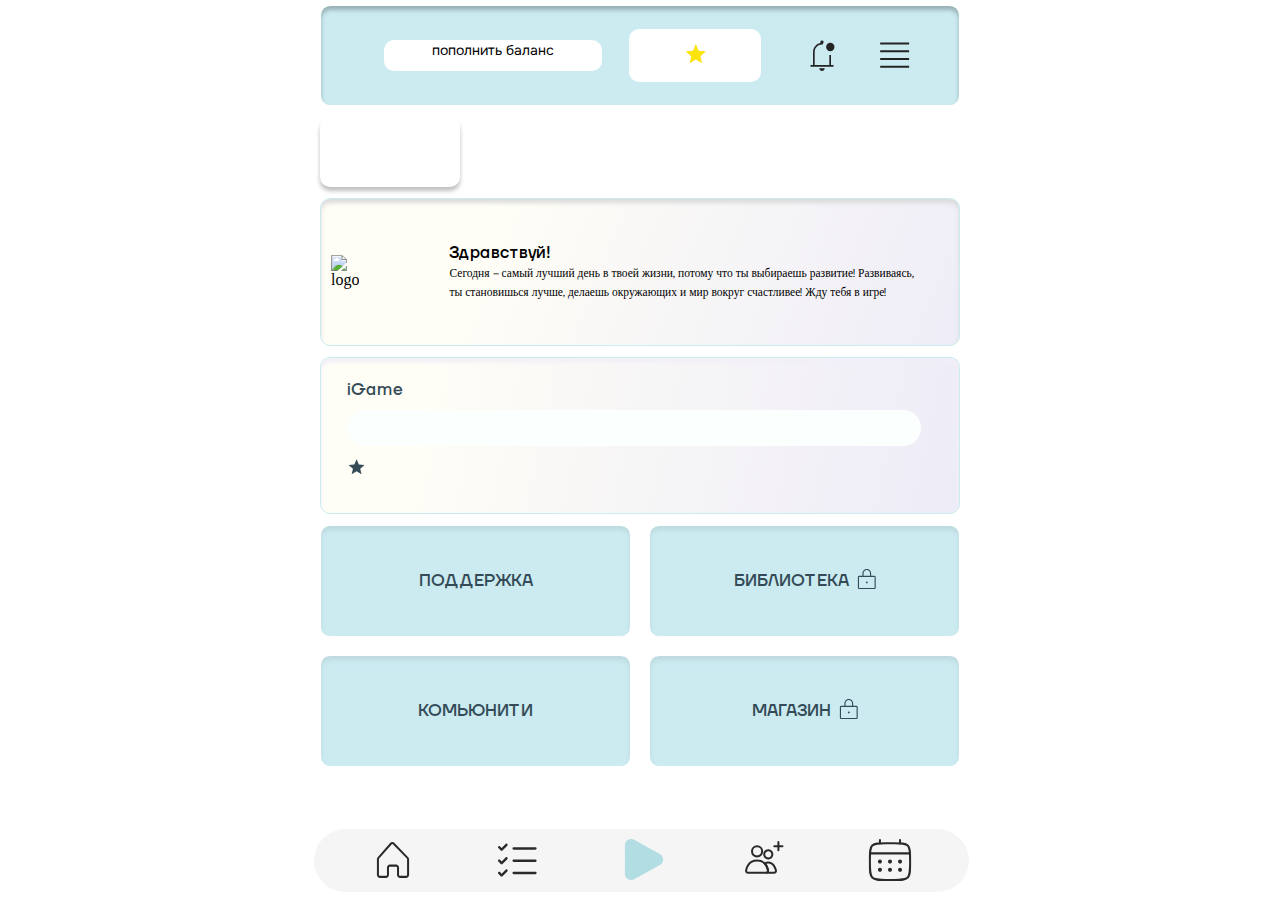
==== index.html @ 7972bc37 "first commit" ====
<!DOCTYPE html><html lang="ru" style="background-color: white;"><head><meta charset="UTF-8"><meta name="viewport" content="width=device-width,initial-scale=1"><meta http-equiv="X-UA-Compatible" content="ie=edge"><title>IGame</title><script src="https://telegram.org/js/telegram-web-app.js"></script><link rel="stylesheet" href="css/style.min.css"></head><body style="overflow: hidden;"><header class="header"><div class="header__container"><div class="header__inner"><div class="logo"><img src="" id="avatarLink" style="border-radius: 100%; height: 6.5vh;"></div><div class="about"><div class="about__name"><span id="userName"></span></div><div class="about__balancegive"><a href="#">пополнить баланс</a></div></div><div class="balance"><span id="balance"></span><a href="#"><svg xmlns="http://www.w3.org/2000/svg" width="4vw" height="2.7vh" viewBox="0 0 15 15" fill="none"><path d="M3.64062 13.125L4.65625 8.73438L1.25 5.78125L5.75 5.39062L7.5 1.25L9.25 5.39062L13.75 5.78125L10.3437 8.73438L11.3594 13.125L7.5 10.7969L3.64062 13.125Z" fill="#FBE30E"/></svg></a></div><nav class="options"><a href="#" class="notification"><svg xmlns="http://www.w3.org/2000/svg" width="5.3vw" height="3.5vh" viewBox="0 0 25 25" fill="none"><path d="M11.7732 24.5833C11.183 24.5833 10.6794 24.3752 10.2623 23.9589C9.84531 23.5436 9.6368 23.0441 9.6368 22.4604H13.9175C13.9175 23.0476 13.7077 23.5484 13.288 23.9629C12.8675 24.3765 12.3625 24.5833 11.7732 24.5833ZM3.16266 21.1446C2.97447 21.1446 2.8172 21.0816 2.69085 20.9554C2.56451 20.8292 2.50089 20.6728 2.50001 20.4861C2.49913 20.2994 2.56274 20.1435 2.69085 20.0181C2.81897 19.8928 2.97624 19.8302 3.16266 19.8302H4.64171V9.41557C4.64171 7.69798 5.1895 6.18765 6.28509 4.88457C7.38068 3.58148 8.7696 2.76957 10.4519 2.44884V1.73113C10.4519 1.36571 10.5804 1.05549 10.8375 0.800484C11.0946 0.544599 11.407 0.416656 11.7745 0.416656C12.1421 0.416656 12.4553 0.544599 12.7142 0.800484C12.973 1.05637 13.1025 1.36659 13.1025 1.73113V1.82972C12.9107 2.12679 12.7429 2.42605 12.5989 2.72751C12.4548 3.02896 12.3422 3.34969 12.2609 3.6897L12.025 3.66342C11.9481 3.6564 11.8655 3.6529 11.7772 3.6529C10.1665 3.6529 8.79522 4.21374 7.66341 5.33543C6.5316 6.45712 5.96613 7.81716 5.96702 9.41557V19.8302H17.5886V11.8408C17.7989 11.8802 18.0158 11.9113 18.2394 11.9341C18.4629 11.9569 18.6873 11.96 18.9126 11.9433V19.8302H20.3917C20.5799 19.8302 20.7371 19.8933 20.8635 20.0195C20.9907 20.1456 21.0543 20.3021 21.0543 20.4887C21.0543 20.6754 20.9907 20.8314 20.8635 20.9567C20.7363 21.082 20.579 21.1446 20.3917 21.1446H3.16266ZM18.356 8.83457C17.4362 8.83457 16.6534 8.51515 16.0076 7.87632C15.3617 7.23748 15.0392 6.46238 15.0401 5.551C15.041 4.63963 15.3626 3.86322 16.0049 3.22175C16.6472 2.58029 17.4292 2.26043 18.3507 2.26218C19.2722 2.26394 20.0542 2.58292 20.6965 3.21912C21.3388 3.85533 21.6622 4.63087 21.6666 5.54575C21.671 6.46062 21.349 7.2366 20.7005 7.87369C20.052 8.51077 19.27 8.83063 18.3547 8.83325" fill="#242424"/></svg> </a><a href="#" class="settings"><svg xmlns="http://www.w3.org/2000/svg" width="5.3vw" height="3.5vh" viewBox="0 0 25 25" fill="none"><path fill-rule="evenodd" clip-rule="evenodd" d="M23 3.53846H0V2H23V3.53846ZM23 9.69231H0V8.15385H23V9.69231ZM23 15.8462H0V14.3077H23V15.8462ZM23 22H0V20.4615H23V22Z" fill="#242424"/></svg></a></nav></div></div></header><section><div class="advertising"><div class="container"><div class="advertising__blocks" id="newsContainer" style="border-radius: 10px;"></div></div></div></section><section><div class="motivation"><div class="motivation__logo"><img class="motivation__logo-icon" src="icons/Снимок экрана 2024-09-18 в 17.11.08.svg" alt="logo"></div><div class="motivation__text"><div class="motivation__text_title">Здравствуй!</div><div class="motivation__text_subtitle">Сегодня — самый лучший день в твоей жизни, потому что ты выбираешь развитие! Развиваясь, ты становишься лучше, делаешь окружающих и мир вокруг счастливее! Жду тебя в игре!</div></div></div></section><section><a href="page2.html" class="progress"><div class="progress__title">iGame</div><div class="progress__bar"><div class="progress__bar-fill" id="progress"></div></div><div class="progress__subtitle" id="iconLink"><svg xmlns="http://www.w3.org/2000/svg" width="4vw" height="2.7vh" viewBox="0 0 15 15" fill="none"><path d="M3.64062 13.125L4.65625 8.73438L1.25 5.78125L5.75 5.39062L7.5 1.25L9.25 5.39062L13.75 5.78125L10.3437 8.73438L11.3594 13.125L7.5 10.7969L3.64062 13.125Z" fill="#344B57"/></svg> <span id="name"></span> <span id="number"></span></div></a></section><section><div class="menu"><a href="#" class="menu__blocks" id="supportLink">ПОДДЕРЖКА</a> <a href="#" class="menu__blocks">БИБЛИОТЕКА <span class="icon"><svg xmlns="http://www.w3.org/2000/svg" width="4vw" height="2.7vh" viewBox="0 0 15 15" fill="none"><path d="M12.1875 4.80469H10.1953V3.28125C10.1953 2.56641 9.91134 1.88085 9.40587 1.37538C8.9004 0.869907 8.21484 0.585938 7.5 0.585938C6.78516 0.585938 6.0996 0.869907 5.59413 1.37538C5.08866 1.88085 4.80469 2.56641 4.80469 3.28125V4.80469H2.8125C2.59494 4.80469 2.38629 4.89111 2.23245 5.04495C2.07861 5.19879 1.99219 5.40744 1.99219 5.625V12.1875C1.99219 12.4051 2.07861 12.6137 2.23245 12.7675C2.38629 12.9214 2.59494 13.0078 2.8125 13.0078H12.1875C12.4051 13.0078 12.6137 12.9214 12.7675 12.7675C12.9214 12.6137 13.0078 12.4051 13.0078 12.1875V5.625C13.0078 5.40744 12.9214 5.19879 12.7675 5.04495C12.6137 4.89111 12.4051 4.80469 12.1875 4.80469ZM5.50781 3.28125C5.50781 2.75289 5.7177 2.24617 6.09131 1.87256C6.46492 1.49895 6.97164 1.28906 7.5 1.28906C8.02836 1.28906 8.53508 1.49895 8.90869 1.87256C9.2823 2.24617 9.49219 2.75289 9.49219 3.28125V4.80469H5.50781V3.28125ZM12.3047 12.1875C12.3047 12.2186 12.2923 12.2484 12.2704 12.2704C12.2484 12.2923 12.2186 12.3047 12.1875 12.3047H2.8125C2.78142 12.3047 2.75161 12.2923 2.72964 12.2704C2.70766 12.2484 2.69531 12.2186 2.69531 12.1875V5.625C2.69531 5.59392 2.70766 5.56411 2.72964 5.54214C2.75161 5.52016 2.78142 5.50781 2.8125 5.50781H12.1875C12.2186 5.50781 12.2484 5.52016 12.2704 5.54214C12.2923 5.56411 12.3047 5.59392 12.3047 5.625V12.1875ZM8.08594 8.90625C8.08594 9.02214 8.05157 9.13542 7.98719 9.23178C7.92281 9.32814 7.83129 9.40324 7.72423 9.44759C7.61716 9.49193 7.49935 9.50354 7.38569 9.48093C7.27203 9.45832 7.16762 9.40252 7.08568 9.32057C7.00373 9.23863 6.94793 9.13422 6.92532 9.02056C6.90271 8.9069 6.91432 8.78909 6.95866 8.68202C7.00301 8.57496 7.07811 8.48344 7.17447 8.41906C7.27083 8.35468 7.38411 8.32031 7.5 8.32031C7.6554 8.32031 7.80444 8.38204 7.91432 8.49193C8.02421 8.60181 8.08594 8.75085 8.08594 8.90625Z" fill="#344B57"/></svg> </span></a><a href="#" class="menu__blocks" id="communityLink">КОМЬЮНИТИ</a> <a href="#" class="menu__blocks">МАГАЗИН <span class="menu__icon"><svg xmlns="http://www.w3.org/2000/svg" width="4vw" height="2.7vh" viewBox="0 0 15 15" fill="none"><path d="M12.1875 4.80469H10.1953V3.28125C10.1953 2.56641 9.91134 1.88085 9.40587 1.37538C8.9004 0.869907 8.21484 0.585938 7.5 0.585938C6.78516 0.585938 6.0996 0.869907 5.59413 1.37538C5.08866 1.88085 4.80469 2.56641 4.80469 3.28125V4.80469H2.8125C2.59494 4.80469 2.38629 4.89111 2.23245 5.04495C2.07861 5.19879 1.99219 5.40744 1.99219 5.625V12.1875C1.99219 12.4051 2.07861 12.6137 2.23245 12.7675C2.38629 12.9214 2.59494 13.0078 2.8125 13.0078H12.1875C12.4051 13.0078 12.6137 12.9214 12.7675 12.7675C12.9214 12.6137 13.0078 12.4051 13.0078 12.1875V5.625C13.0078 5.40744 12.9214 5.19879 12.7675 5.04495C12.6137 4.89111 12.4051 4.80469 12.1875 4.80469ZM5.50781 3.28125C5.50781 2.75289 5.7177 2.24617 6.09131 1.87256C6.46492 1.49895 6.97164 1.28906 7.5 1.28906C8.02836 1.28906 8.53508 1.49895 8.90869 1.87256C9.2823 2.24617 9.49219 2.75289 9.49219 3.28125V4.80469H5.50781V3.28125ZM12.3047 12.1875C12.3047 12.2186 12.2923 12.2484 12.2704 12.2704C12.2484 12.2923 12.2186 12.3047 12.1875 12.3047H2.8125C2.78142 12.3047 2.75161 12.2923 2.72964 12.2704C2.70766 12.2484 2.69531 12.2186 2.69531 12.1875V5.625C2.69531 5.59392 2.70766 5.56411 2.72964 5.54214C2.75161 5.52016 2.78142 5.50781 2.8125 5.50781H12.1875C12.2186 5.50781 12.2484 5.52016 12.2704 5.54214C12.2923 5.56411 12.3047 5.59392 12.3047 5.625V12.1875ZM8.08594 8.90625C8.08594 9.02214 8.05157 9.13542 7.98719 9.23178C7.92281 9.32814 7.83129 9.40324 7.72423 9.44759C7.61716 9.49193 7.49935 9.50354 7.38569 9.48093C7.27203 9.45832 7.16762 9.40252 7.08568 9.32057C7.00373 9.23863 6.94793 9.13422 6.92532 9.02056C6.90271 8.9069 6.91432 8.78909 6.95866 8.68202C7.00301 8.57496 7.07811 8.48344 7.17447 8.41906C7.27083 8.35468 7.38411 8.32031 7.5 8.32031C7.6554 8.32031 7.80444 8.38204 7.91432 8.49193C8.02421 8.60181 8.08594 8.75085 8.08594 8.90625Z" fill="#344B57"/></svg></span></a></div></section><footer><div class="footer"><ul class="footer__list"><li class="footer__list_1"><a href="/"><img src="icons/footer/home.svg" alt="home"></a></li><li class="footer__list_2"><a href="#"><img src="icons/footer/task.svg" alt="task"></a></li><li class="footer__list_3"><a href="page2.html"><img src="icons/footer/play.svg" alt="play"></a></li><li class="footer__list_4"><a href="page3.html"><img src="icons/footer/add.svg" alt="add"></a></li><li class="footer__list_5"><a href="#"><img src="icons/footer/calendar.svg" alt="calendar"></a></li></ul></div></footer><script src="js/script.js"></script></body></html>
---- css/style.min.css ----
@import url(https://fonts.googleapis.com/css2?family=Onest:wght@100..900&display=swap);@import url(https://fonts.googleapis.com/css2?family=Catamaran:wght@100..900&display=swap);@font-face{font-family:Firs;src:url(../fonts/TTFirsNeue-Medium.ttf) format("ttf"),url(../fonts/TTFirsNeue-Medium.woff) format("woff");font-style:normal;font-weight:500}*,::after,::before{box-sizing:border-box}ol[class],ul[class]{padding:0}blockquote,body,dd,dl,figcaption,figure,h1,h2,h3,h4,li,ol,p,ul[class]{margin:0}article>*+*{margin-top:1em}button,input,select,textarea{font:inherit}input[type=number]::-webkit-inner-spin-button,input[type=number]::-webkit-outer-spin-button{-webkit-appearance:none;margin:0}input[type=number]{-moz-appearance:textfield}@media(prefers-reduced-motion:reduce){*{animation-duration:NaNs!important;animation-iteration-count:1!important;transition-duration:NaNs!important;scroll-behavior:auto!important}}.header__container{width:100%;margin:0;border:1px solid var(--Miscellaneous-Sidebar-Fill---Selected,#fff);box-shadow:0 4px 4px 0 rgba(0,0,0,.25) inset;background:#cbebf1;border-radius:10px;padding:0 10px 0 10px}.header{margin-top:2vh}.header__inner{height:11vh;width:100%;display:flex;justify-content:space-between;align-items:center}.about{font-size:2.7vw;width:34.4vw}.about__name{text-transform:uppercase;font-family:Catamaran;font-weight:400;margin-left:2px}.about__balancegive{padding:.5vh 9px;font-family:Onest;height:3.22vh;background:var(--Miscellaneous-Sidebar-Fill---Selected,#fff);border-radius:10px;text-align:center;font-weight:400}.about__balancegive a{display:inline-block;position:relative;z-index:1;padding:5px;margin:-5px;text-decoration:none;color:#000;text-transform:lowercase}.balance{font-family:Onest;display:flex;background:var(--Miscellaneous-Sidebar-Fill---Selected,#fff);width:17.33vw;font-weight:400;font-size:2.7vw;height:5.85vh;padding:7px 14px;justify-content:center;align-items:center;border-radius:10px;pointer-events:none;cursor:default}.balance a{margin-top:2px}.options{display:flex;justify-content:space-between}.notification{height:3.36vh;width:6.67vw}.settings{margin-left:5px;height:3.36vh;width:6.67vw}.advertising{margin-top:1.23vh;width:100%}.advertising__blocks{display:flex;justify-content:space-between;align-items:center;flex-wrap:wrap;width:20.27vw;height:9.36vh;border-radius:10px;box-shadow:0 4px 4px 0 rgba(0,0,0,.25);background:var(--Miscellaneous-Sidebar-Fill---Selected,#fff)}.motivation{margin-top:1.23vh;height:16.43vh;width:100%;padding:15px 10px;display:flex;justify-content:space-around;align-items:center;border-radius:10px;border:1px solid #cbebf1;background:linear-gradient(112deg,#fffef6 21.46%,#edebf7 107.28%);box-shadow:0 4px 4px 0 #dbdbdb inset;gap:10px}.motivation__text{display:flex;flex-direction:column;align-items:flex-start;gap:10px}.motivation__text_title{color:var(--Miscellaneous-Floating-Tab---Text-Unselected,#000);font-family:Firs;font-size:3.5vw;font-weight:500}.motivation__text_subtitle{color:var(--Miscellaneous-Floating-Tab---Text-Unselected,#000);font-family:Catamaran;font-size:2.26vw;font-weight:400}.motivation__logo-icon{height:13vh;width:20vw}.progress{display:block;width:100%;height:17.4vh;margin-top:1.23vh;padding:2.31vh 10px 20px 10px;border-radius:10px;border:1px solid #cbebf1;background:linear-gradient(102deg,#fffef6 11.35%,#edebf7 102.05%);box-shadow:0 4px 4px 0 #f1eff7 inset;text-align:left;text-decoration:none;color:#000}.progress__title{color:#344b57;font-family:Firs;font-size:4vw;font-style:normal;font-weight:500}.progress__bar{width:100%;border-radius:50px;background:#fbfffe;height:3.3vh;margin:2vh 0}.progress__bar-fill{height:100%;border-radius:50px;background:#cbebf1;width:0%}.progress__subtitle{color:#344b57;font-family:Firs;font-size:4vw;font-weight:500}.progress__subtitle svg{position:relative;top:.46vh;margin-right:5px}.menu{font-family:Firs;margin-top:1.3vh;display:grid;grid-template-columns:repeat(2,1fr);grid-template-rows:12.4vh 12.4vh;gap:1vh}.menu__blocks{width:164px;padding:40px 28px;border-radius:10px;text-align:center;border:1px solid var(--Miscellaneous-Sidebar-Fill---Selected,#fff);background:#cbebf1;box-shadow:0 4px 4px 0 #bedadf inset;text-decoration:none;color:#000;display:flex;justify-content:center;color:#344b57;font-size:4vw;font-style:normal;font-weight:500;align-items:center}.menu__blocks svg{position:relative;top:2px;left:5px}.footer{margin-bottom:22px;position:absolute;bottom:0;left:5vw;height:6.98vh;width:90vw;z-index:3;padding:6px 30px;border-radius:50px;background:#f5f5f5}.footer__list{display:flex;justify-content:space-between;align-items:center;list-style-type:none}.footer__list_1 img,.footer__list_2 img,.footer__list_3 img,.footer__list_4 img,.footer__list_5 img{width:10.67vw;height:5.37vh}.about__game{width:100%;padding:1.85vh 10px;margin-top:1.29vh;border-radius:10px;border:1px solid #cbebf1;background:linear-gradient(112deg,#fffef6 21.46%,#edebf7 107.28%);box-shadow:0 4px 4px 0 #dbdbdb inset}.about__game-title{color:var(--Miscellaneous-Floating-Tab---Text-Unselected,#000);font-family:Firs;font-size:4vw;font-weight:500;height:15px}.about__game-subtitle{margin-top:10px;color:var(--Miscellaneous-Floating-Tab---Text-Unselected,#000);font-family:Catamaran;font-size:2.7vw;font-weight:400;text-align:start}.block{width:100%;display:flex;align-items:center;text-decoration:none;height:8vh;padding:1.85vh 10px;margin-top:1.3vh;border-radius:10px;border:1px solid #cbebf1;background:linear-gradient(102deg,#fffef6 11.35%,#cbebf1 102.05%);box-shadow:0 4px 4px 0 #dbdbdb inset}.series__block-logo img{margin-right:10px;margin-top:5px}.main-text{flex-grow:1}.main-text__title{font-family:Firs;font-size:3.6vw;font-weight:500}.main-text__subtitle{color:var(--Miscellaneous-Floating-Tab---Text-Unselected,#000);font-family:Firs;font-size:2.4vw;font-weight:400}.modal{display:none;position:fixed;top:0;left:0;width:100vw;height:100vh;background-color:rgba(0,0,0,.6);justify-content:center;align-items:center;z-index:1000}.modal-content{width:292px;height:586px;border-radius:10px;border:1px solid #1e96b1;background:linear-gradient(102deg,#fffef6 11.35%,#cbebf1 102.05%);padding:30px;border-radius:10px;display:flex;flex-direction:column;align-items:center}.modal-header{display:flex;justify-content:center;align-items:center;width:100%;margin-bottom:15px}.image__logo{width:38px;height:auto;margin-right:5px}.title{font-size:3.6vw;margin:0;color:var(--Miscellaneous-Floating-Tab---Text-Unselected,#000);text-align:center;font-family:Firs;font-style:normal;font-weight:500}.subtitle{font-size:2.2vw;margin:0;color:var(--Miscellaneous-Floating-Tab---Text-Unselected,#000);text-align:center;font-family:Firs;font-size:10px;font-style:normal;font-weight:400}.modal-image{width:229px;height:145px;margin-bottom:2.31vh}.modal-text{width:100%;font-size:2.5vw;color:#000;line-height:1.3}.text{margin-bottom:8px;color:var(--Miscellaneous-Floating-Tab---Text-Unselected,#000);font-family:Catamaran;font-size:2.5vw;font-weight:400}.list{margin-left:10px;margin-bottom:8px}.list ol{list-style:decimal}.buy-btn{width:40vw;padding:10px 19px;background-color:#1e96b1;color:#fff;font-size:2.5vw;border:1px solid #1e96b1;border-radius:10px;cursor:pointer;margin-top:7px;color:var(--Miscellaneous-Sidebar-Fill---Selected,#fff);text-align:center;font-family:Onest;font-size:2.5vw;font-weight:400}.modal:active{display:none}.referal-programm{margin-top:1.23vh;width:100%;height:22.11vh;padding:1.3vh 2.67vw 1.85vh 4vw;border-radius:10px;border:1px solid #ddc5e9;background:linear-gradient(102deg,#fffef6 11.35%,#edebf7 102.05%);box-shadow:0 4px 4px 0 #dbdbdb inset}.referal-programm__maintext{display:flex;align-items:center;margin-bottom:-10px}.referal-programm__maintext img{margin-right:10px}.h2-referal{color:var(--Miscellaneous-Floating-Tab---Text-Unselected,#000);font-family:Firs;font-size:3.5vw;font-weight:500;text-decoration:none}.referal-programm__p{color:var(--Miscellaneous-Floating-Tab---Text-Unselected,#000);font-family:Catamaran;font-size:2.7vw;font-weight:400;margin-top:1.54vh;font-weight:400}.referal-programm__p p{margin-bottom:1.23vh}.referal-programm__p p:last-child{margin-bottom:0}.referal-link{margin-top:1.54vh;width:100%;padding:1.3vh 2.67vw 1.85vh 4vw;border-radius:10px;border:1px solid var(--,#fffef6);background:linear-gradient(102deg,#fffef6 11.35%,#cbebf1 102.05%);box-shadow:0 4px 4px 0 #dbdbdb inset}.referal-link__maintext{display:flex;align-items:center;margin-bottom:1.2vh}.referal-link__maintext img{margin-right:10px}.referal-link__p P{color:var(--Miscellaneous-Floating-Tab---Text-Unselected,#000);font-family:Catamaran;font-size:2.7vw;font-style:normal;font-weight:400;margin-bottom:1.2vh}.referal-link__p .h2-referal{margin-bottom:1.2vh;font-weight:500}.referal-link__btn{display:flex;justify-content:center;align-items:center;text-decoration:none;color:var(--Miscellaneous-Sidebar-Fill---Selected,#fff);text-align:center;font-family:Onest;font-size:2.7vw;font-style:normal;font-weight:400;width:100%;height:5.23vh;padding:7px 15px;border-radius:10px;border:1px solid #cbebf1;background:#1e96b1}.conclusion{margin-top:1.54vh;width:100%;height:25.4vh;padding:1.3vh 4vw;border-radius:10px;border:1px solid #ddc5e9;background:linear-gradient(102deg,#fffef6 11.35%,#edebf7 102.05%);box-shadow:0 4px 4px 0 #dbdbdb inset}.conclusion__maintext{display:flex;align-items:center;margin-bottom:1.85vh}.conclusion__maintext img{margin-right:10px}.currency-block{margin-top:1.83vh;display:flex;justify-content:center;align-items:center;width:100%;height:5.23vh;border-radius:10px;border:1px solid #cbebf1;background:linear-gradient(102deg,#fffef6 11.35%,#cbebf1 102.05%)}.currency-amount{display:flex;color:#242424;font-family:Onest;font-size:3.5vw;font-weight:400;margin-right:5px;margin-bottom:2px}.currency-amount img{position:relative;top:.5vh}.dollar-equivalent{color:#acacac;text-align:center;font-family:Onest;font-size:2.7vw;font-weight:400}.currency{display:flex;align-items:center;margin-top:1.3vh;width:100%}.currency a{margin-left:.5vw}.currency-container{display:flex;width:70.4vw;height:5.23vh;border-radius:10px;border:1px solid #1e96b1;overflow:hidden;background-color:#f9f9f9}.amount-input{width:50%;flex:1;border:none;padding-left:4vw;padding-top:1.23vh;padding-bottom:1.23vh;padding-right:6px;color:#a6a8a7;font-family:Onest;font-size:2.7vw;font-weight:400;outline:0}.amount-input::placeholder{color:#a6a8a7;font-family:Onest;font-size:2.7vw;font-weight:400}.withdraw-button{width:50%;border:none;padding:1.23vh 4vw;cursor:pointer;color:var(--Miscellaneous-Sidebar-Fill---Selected,#fff);text-align:center;font-family:Onest;font-size:2.7vw;font-weight:400;border-radius:10px;border:1px solid #1e96b1;background:#1e96b1}.slider-container{display:flex;justify-content:center;align-items:center;width:100vw;height:100vh}.swiper-container{width:100%;height:100%;overflow:hidden}.swiper-slide{display:flex;flex-direction:column;justify-content:flex-start;align-items:center;background:linear-gradient(102deg,#fffef6 11.35%,#edebf7 102.05%);padding:0}.swiper-slide__image{width:100vw;height:44.5vh}.text-container{margin:8vw 0 0 0;width:84.27vw;color:var(--Miscellaneous-Floating-Tab---Text-Unselected,#000);font-family:Catamaran;font-size:4vw;font-weight:400;line-height:4vw}.text-container p:last-child{margin-top:15px}.buttons-container{display:flex;flex-direction:column;gap:10px;margin-top:3.69vh}.buttons-container__btn{width:84.27vw;padding:10px 19px;text-decoration:none;border-radius:10px;background:linear-gradient(271deg,#edebf7 -35.22%,#ecd3f8 37.21%,#cbebf1 168.81%);color:var(--Miscellaneous-Floating-Tab---Text-Unselected,#000);text-align:center;font-family:Onest;font-size:2.67vw;font-weight:400;border:none}.swiper-slide:nth-child(2){background-color:#f08080}.swiper-slide:nth-child(3){background-color:#90ee90}.swiper-slide:nth-child(4){background-color:#ffb6c1}.video-slide{position:relative}.fullscreen-video{width:100%;height:100vh;object-fit:cover}.exercise{display:flex;justify-content:center;width:81.87vw;padding:15px 10px;border-radius:10px;background:linear-gradient(271deg,#edebf7 -35.22%,#ecd3f8 37.21%,#cbebf1 168.81%);color:var(--Miscellaneous-Floating-Tab---Text-Unselected,#000);font-family:Firs;font-size:4vw;font-weight:500}.exercise-text{display:flex;flex-direction:column;justify-content:flex-start;margin:8vw 3.69vh 0 8vw;line-height:20px}.exercise-text p{margin-bottom:15px}.exercise-text p:last-child{margin-bottom:25px}.response-block{width:81.87vw;height:27.61vh;padding:15px 10px 15px 15px;display:flex;flex-direction:column;border-radius:10px;border:1px solid #ddc5e9;background:linear-gradient(102deg,#fffef6 11.35%,#edebf7 102.05%);box-shadow:0 4px 4px 0 #dbdbdb inset}.response-label{color:var(--Miscellaneous-Floating-Tab---Text-Unselected,#000);font-family:Firs;font-size:4vw;font-style:normal;font-weight:500}.response-input{flex-grow:1;resize:none;overflow-y:auto;margin-bottom:10px;border:none;color:var(--Miscellaneous-Floating-Tab---Text-Unselected,#000);font-family:Firs;font-size:3vw;font-style:normal;font-weight:400;background:rgba(237,235,247,.23)}.response-input:focus{outline:0}.response-button{height:34px;padding:7px 4vw;color:var(--Miscellaneous-Floating-Tab---Text-Unselected,#000);border:none;cursor:pointer;border-radius:10px;background:linear-gradient(271deg,#edebf7 -35.22%,#ecd3f8 37.21%,#cbebf1 168.81%)}.icon-overlay{position:absolute;bottom:50px;right:30px;z-index:10;display:block}.icon-overlay img{width:62px;height:62px}@media(min-width:376px){.menu__blocks{width:100%}}@media(max-width:576px){body{margin:0 20px 0 20px}.footer{width:92vw;left:4vw}.progress__subtitle svg{top:4}}@media(min-width:577px){body{margin:0 10% 0 10%}.about{width:27.4vw}.about__name{font-size:1.88vw}.about__balancegive{height:3.8vh;font-size:2.3vw}.logo{margin-left:2vw}.balance{font-size:2.4vw;width:15.33vw}.balance svg{width:2vw}.motivation__text_title{font-size:2.8vw}.motivation__text_subtitle{font-size:2vw}.progress__title{font-size:3vw}.progress__bar{height:4vh;margin:1.4vh 0}.progress__subtitle{font-size:3vw}.progress__subtitle svg{top:1}.menu__blocks{font-size:2.7vw}.footer{width:80vw;left:10.5vw;margin-bottom:14px}.about__game-title{font-size:2.8vw}.about__game-subtitle{font-size:2vw}.main-text__title{font-size:2.8vw}.main-text__subtitle{font-size:2vw}.modal-content{width:53vw;height:80vh}.modal-header{margin-bottom:1.7vh}.modal-image{width:45vw;height:20vh;margin-bottom:1.7vh}.modal-text{font-size:1.6vw}.image__logo{width:6.5vw;margin-right:1vw}.title{font-size:2.8vw}.subtitle{font-size:2vw}.text{max-width:320px;font-size:1.6vw}.buy-btn{width:35vw;font-size:2vw}.h2-referal{font-size:2.8vw}.referal-programm__p{font-size:2.3vw}.referal-programm__p p{margin-bottom:1vh}.referal-link__p p{font-size:2.3vw}.referal-link__btn{width:100%;height:4.8vh;font-size:2.3vw}.conclusion__maintext{margin-bottom:1.4vh}.currency-block{width:100%;height:4.8vh;margin-top:2vh}.currency-amount img{position:relative;top:0}.currency{margin-top:2vh}.currency img{width:8vw}.amount-input{padding-left:3.3vw;font-size:2.3vw}.amount-input::placeholder{font-size:2.3vw}.withdraw-button{font-size:2.3vw}.swiper-slide__image{width:85vw;height:40vh}.text-container{margin-top:4.6vw;width:75vw;font-size:3.3vw}.text-container p:last-child{margin-top:1.5vw}.buttons-container{margin-top:3vh}.buttons-container__btn{width:75vw}}@media(min-width:768px){.advertising__blocks{width:140px;height:86px}.options{width:11vw;margin-right:1.5vw}.logo{margin-left:1.5vw}.balance svg{width:3vw}.about__name{font-size:1.7vw}.about__balancegive{padding-top:3px;height:3.7vh;font-size:2vw}.motivation__text_title{font-size:2.1vw}.motivation__text_subtitle{font-size:1.6vw}.progress__title{font-size:2.77vw}.progress__bar{height:3.7vh;margin:1.2vh 0}.progress__subtitle{font-size:2.77vw}.progress__subtitle svg{top:1}.progress__subtitle svg{width:3vw}.menu__blocks{font-size:2.5vw}.menu__blocks svg{width:3vw}.about__game-title{font-size:2.1vw}.about__game-subtitle{font-size:1.6vw}.main-text__title{font-size:2.1vw}.main-text__subtitle{font-size:1.6vw}.modal-content{width:49vw;height:80vh}.modal-header{margin-bottom:1.7vh}.modal-image{width:42vw;height:24vh;margin-bottom:1.7vh}.modal-text{font-size:1.4vw}.image__logo{width:5vw;margin-right:1vw}.title{font-size:2.2vw}.subtitle{font-size:1.4vw}.text{max-width:400px;font-size:1.4vw}.buy-btn{width:32vw;font-size:1.6vw}.h2-referal{font-size:2.4vw}.referal-programm__maintext img{width:4.4vw}.referal-programm__p{font-size:1.85vw}.referal-programm__p p{margin-bottom:.5vh}.referal-link__maintext{margin-bottom:.5vh}.referal-link__maintext img{width:4.4vw}.referal-link__p p{margin-bottom:.8vh;font-size:2vw}.referal-link__btn{width:100%;height:4.8vh;font-size:2vw}.conclusion__maintext{margin-bottom:1.4vh}.conclusion__maintext{margin-bottom:.8vh}.conclusion__maintext img{width:4.6vw}.currency-block{width:100%;height:4.8vh;margin-top:1vh}.dollar-equivalent{font-size:2.4vw}.currency-amount{font-size:2.4vw}.currency-amount img{position:relative;top:0}.currency{margin-top:1.7vh;height:4.8vh}.currency img{width:7.5vw}.amount-input{padding-left:3.3vw;font-size:2.3vw}.amount-input::placeholder{font-size:2.3vw}.withdraw-button{font-size:2.3vw}}@media(min-width:992px){.logo{margin-left:2vw}body{margin:0 15% 0 15%}.options{width:10vw;margin-right:2vw}.about{width:25.4vw}.about__name{font-size:1.6vw}.about__balancegive{height:3.7vh;padding-top:.4vh;font-size:1.6vw}.balance{font-size:2vw;width:14.33vw}.progress{padding:2.31vh 3.5vw 20px 2.8vw}.progress__title{font-size:2vw}.progress__bar{height:3.7vh;margin:1.2vh 0}.progress__subtitle{font-size:2vw}.progress__subtitle svg{left:0;top:1}.motivation__text_title{font-size:2vw}.motivation__text_subtitle{font-size:1.5vw}.menu__blocks{font-size:2.3vw}.menu__blocks svg{width:2vw}.progress__subtitle svg{width:2vw}.footer{width:70.5vw;left:14.7vw}.about__game-title{font-size:1.8vw}.about__game-subtitle{font-size:1.3vw}.main-text__title{font-size:1.8vw}.main-text__subtitle{font-size:1.3vw}.modal-content{width:450px;height:80vh}.modal-header{margin-bottom:1.7vh}.modal-image{width:390px;height:25vh;margin-bottom:1.7vh}.modal-text{font-size:1.2vw}.image__logo{width:4vw;margin-right:1vw}.title{font-size:1.5vw}.subtitle{font-size:1vw}.text{font-size:1.2vw}.buy-btn{width:30vw;font-size:1.3vw}.h2-referal{font-size:1.8vw}.referal-programm__maintext img{width:3.8vw}.referal-programm__p{font-size:1.45vw}.referal-programm__p p{margin-bottom:.6vh}.referal-link__maintext{margin-bottom:.6vh}.referal-link__maintext img{width:4vw}.referal-link__p p{margin-bottom:.6vh;font-size:1.7vw}.referal-link__btn{width:100%;height:4.3vh;font-size:1.7vw}.conclusion__maintext{margin-bottom:.6vh}.conclusion__maintext img{width:4vw}.currency-block{width:100%;height:4.3vh;margin-top:1vh}.dollar-equivalent{font-size:2vw}.currency-amount{font-size:2vw}.currency-amount img{position:relative;top:0}.currency{margin-top:1.7vh;height:4.8vh}.currency img{width:6vw}.amount-input{padding-left:3vw;font-size:1.7vw}.amount-input::placeholder{font-size:1.7vw}.withdraw-button{font-size:1.7vw}}@media(min-width:1280px){body{overflow:auto;margin:0 25% 0 25%}.header{margin-top:5px}.options{width:10.5vw;margin-right:2vw}.about{width:17vw}.about__name{font-size:1.1vw}.about__balancegive{height:3.4vh;padding-top:.1vh;font-size:1.1vw}.balance{font-size:1.1vw;width:10.33vw}.balance svg{width:2vw}.advertising__blocks{height:70px}.motivation__text{gap:0}.motivation__text_title{font-size:1.3vw}.motivation__text_subtitle{font-size:.9vw}.motivation__logo-icon{width:150px;margin-right:80px}.progress{padding:2.31vh 3vw 20px 2vw}.progress__title{font-size:1.3vw}.progress__bar{height:4vh;margin:1vh 0}.progress__subtitle{font-size:1.4vw}.progress__subtitle svg{left:0;top:0;width:1.5vw;margin-right:0}.menu{gap:2vh}.menu__blocks{font-size:1.3vw}.menu__blocks svg{width:2vw}.footer{width:51.2vw;left:24.5vw;margin-bottom:8px}.footer__list_1 img,.footer__list_2 img,.footer__list_3 img,.footer__list_4 img,.footer__list_5 img{width:7.67vw}.about__game-title{font-size:1.4vw}.about__game-subtitle{font-size:1.05vw}.main-text__title{font-size:1.15vw}.main-text__subtitle{font-size:.9vw}.modal-content{width:400px;height:93vh;padding:15px}.modal-header{margin-bottom:1.7vh}.modal-image{width:340px;height:25vh;margin-bottom:1.7vh}.modal-text{font-size:.9vw;margin-left:2px;width:340px}.image__logo{width:3.2vw;margin-right:1vw}.title{font-size:1.3vw}.subtitle{font-size:1vw}.text{font-size:.9vw}.buy-btn{width:20vw;font-size:1vw}.h2-referal{font-size:1.2vw}.referal-programm__maintext img{width:3vw}.referal-programm__p{font-size:1vw}.referal-programm__p p{margin-bottom:.3vh}.referal-link__maintext{margin-bottom:.3vh}.referal-link__maintext img{width:2.4vw}.referal-link__p p{margin-bottom:.3vh;font-size:1vw}.referal-link__btn{width:100%;height:5vh;font-size:1vw}.conclusion__maintext{margin-bottom:.6vh}.conclusion__maintext img{width:2.4vw}.currency-block{width:100%;height:6vh;margin-top:1vh}.dollar-equivalent{font-size:1.3vw}.currency-amount{font-size:1.3vw}.currency-amount img{position:relative;top:2px}.conclusion{height:28vh}.currency{margin-top:1.5vh;height:6vh}.currency img{width:3vw}.amount-input{padding-left:2.5vw;font-size:1.1vw}.amount-input::placeholder{font-size:1.1vw}.withdraw-button{padding-top:5px;font-size:1vw}}@media(min-width:1440px){body{margin:0 25% 0 25%}.logo{margin-left:2vw}.options{width:10vw;margin-right:2vw}.about{width:15.4vw}.about__name{font-size:1.05vw}.about__balancegive{height:3.7vh;padding-top:.4vh;font-size:1.05vw}.advertising__blocks{height:100px}.balance{font-size:1vw;width:8vw}.balance svg{width:2vw}.motivation__text_title{font-size:1.5vw}.motivation__text_subtitle{font-size:1vw}.progress{padding:2.31vh 3.5vw 20px 2vw}.progress__title{font-size:1.5vw}.progress__bar{height:4vh;margin:1vh 0}.progress__subtitle{font-size:1.5vw}.progress__subtitle svg{left:0;top:1}.menu{gap:1vh}.menu__blocks{font-size:1.6vw}.menu__blocks svg{width:2vw}.progress__subtitle svg{width:2vw}.about__game-title{font-size:1.2vw}.about__game-subtitle{font-size:.95vw}.main-text__title{font-size:1.2vw}.main-text__subtitle{font-size:.95vw}.modal-content{width:450px;height:80vh}.modal-header{margin-bottom:1.7vh}.modal-image{width:390px;height:25vh;margin-bottom:1.7vh}.modal-text{font-size:.8vw}.image__logo{width:3vw;margin-right:.6vw}.title{font-size:1.3vw}.subtitle{font-size:1vw}.text{font-size:1vw}.buy-btn{width:24vw;font-size:1vw}.h2-referal{font-size:1.4vw;margin-bottom:.2vh}.referal-programm__maintext img{width:2.6vw}.referal-programm__p{font-size:1.1vw}.referal-programm__p p{margin-bottom:.2vh}.referal-link__maintext{margin-bottom:.2vh}.referal-link__maintext img{width:2.6vw}.referal-link__p p{margin-bottom:.2vh;font-size:1.1vw}.referal-link__btn{width:100%;height:4.6vh;font-size:1.1vw}.conclusion__maintext{margin-bottom:.2vh}.conclusion__maintext img{width:2.6vw}.currency-block{width:100%;height:4.6vh;margin-top:1vh}.dollar-equivalent{font-size:1vw}.currency-amount{font-size:1.2vw}.currency-amount img{position:relative;top:0}.currency{margin-top:2vh;height:4.6vh}.currency img{width:4vw}.amount-input{padding-left:2.5vw;font-size:1.1vw}.amount-input::placeholder{font-size:1.1vw}.withdraw-button{font-size:1.1vw}.footer{width:50.2vw;left:24.9vw;margin-bottom:1vh}.footer__list_1 img,.footer__list_2 img,.footer__list_3 img,.footer__list_4 img,.footer__list_5 img{width:8.4vw}}@media(min-width:1600px){.modal-content{width:450px;height:80vh}.modal-header{margin-bottom:1.7vh}.modal-image{width:390px;height:25vh;margin-bottom:1.7vh}.modal-text{font-size:.75vw}.image__logo{width:2.8vw;margin-right:.6vw}.title{font-size:1.2vw}.subtitle{font-size:.9vw}.text{font-size:.9vw}.buy-btn{width:16vw;font-size:1vw}}html{font-size:16px}
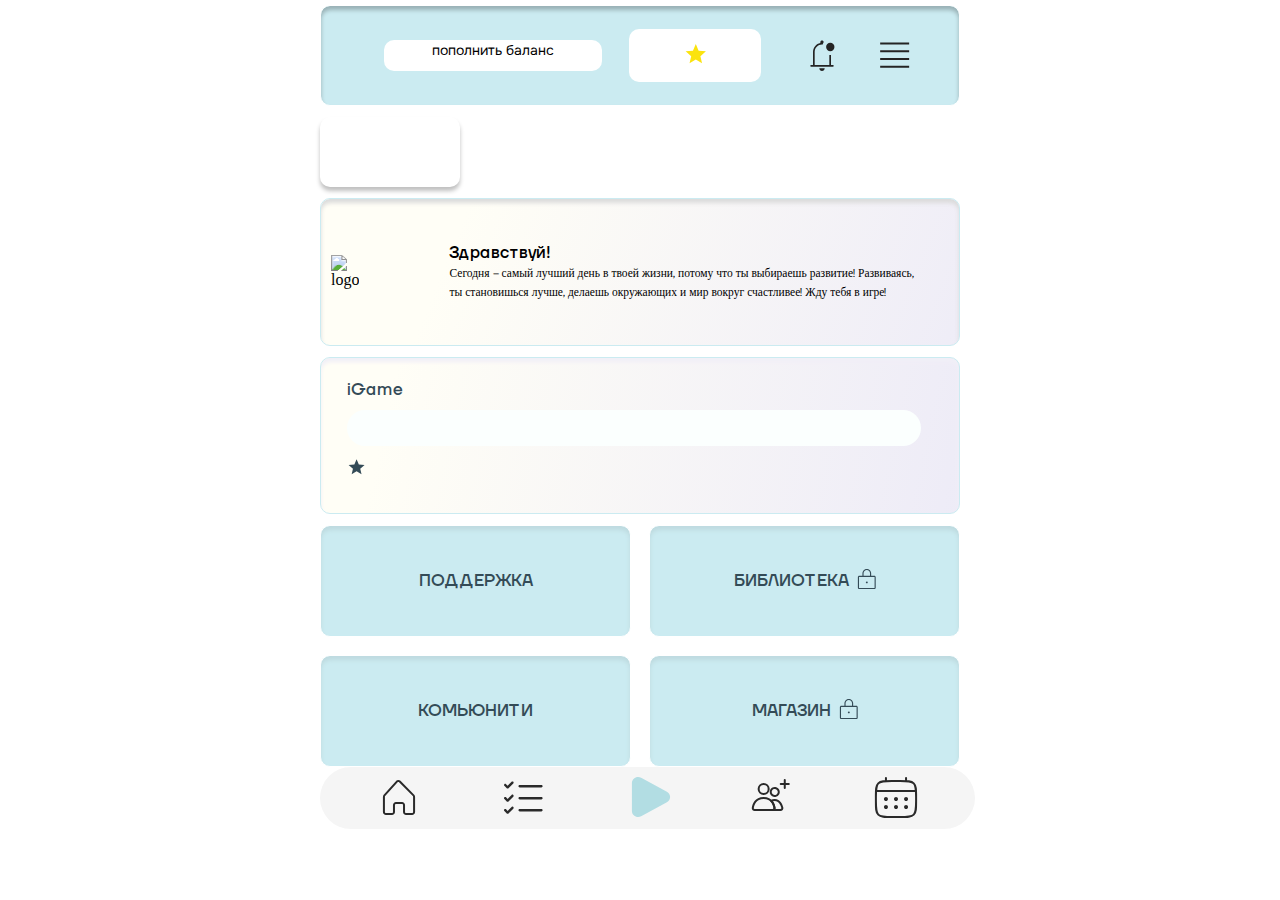
==== commit 23ba32c6: "4" ====
--- a/index.html
+++ b/index.html
@@ -1 +1,102 @@
-<!DOCTYPE html><html lang="ru" style="background-color: white;"><head><meta charset="UTF-8"><meta name="viewport" content="width=device-width,initial-scale=1"><meta http-equiv="X-UA-Compatible" content="ie=edge"><title>IGame</title><script src="https://telegram.org/js/telegram-web-app.js"></script><link rel="stylesheet" href="css/style.min.css"></head><body style="overflow: hidden;"><header class="header"><div class="header__container"><div class="header__inner"><div class="logo"><img src="" id="avatarLink" style="border-radius: 100%; height: 6.5vh;"></div><div class="about"><div class="about__name"><span id="userName"></span></div><div class="about__balancegive"><a href="#">пополнить баланс</a></div></div><div class="balance"><span id="balance"></span><a href="#"><svg xmlns="http://www.w3.org/2000/svg" width="4vw" height="2.7vh" viewBox="0 0 15 15" fill="none"><path d="M3.64062 13.125L4.65625 8.73438L1.25 5.78125L5.75 5.39062L7.5 1.25L9.25 5.39062L13.75 5.78125L10.3437 8.73438L11.3594 13.125L7.5 10.7969L3.64062 13.125Z" fill="#FBE30E"/></svg></a></div><nav class="options"><a href="#" class="notification"><svg xmlns="http://www.w3.org/2000/svg" width="5.3vw" height="3.5vh" viewBox="0 0 25 25" fill="none"><path d="M11.7732 24.5833C11.183 24.5833 10.6794 24.3752 10.2623 23.9589C9.84531 23.5436 9.6368 23.0441 9.6368 22.4604H13.9175C13.9175 23.0476 13.7077 23.5484 13.288 23.9629C12.8675 24.3765 12.3625 24.5833 11.7732 24.5833ZM3.16266 21.1446C2.97447 21.1446 2.8172 21.0816 2.69085 20.9554C2.56451 20.8292 2.50089 20.6728 2.50001 20.4861C2.49913 20.2994 2.56274 20.1435 2.69085 20.0181C2.81897 19.8928 2.97624 19.8302 3.16266 19.8302H4.64171V9.41557C4.64171 7.69798 5.1895 6.18765 6.28509 4.88457C7.38068 3.58148 8.7696 2.76957 10.4519 2.44884V1.73113C10.4519 1.36571 10.5804 1.05549 10.8375 0.800484C11.0946 0.544599 11.407 0.416656 11.7745 0.416656C12.1421 0.416656 12.4553 0.544599 12.7142 0.800484C12.973 1.05637 13.1025 1.36659 13.1025 1.73113V1.82972C12.9107 2.12679 12.7429 2.42605 12.5989 2.72751C12.4548 3.02896 12.3422 3.34969 12.2609 3.6897L12.025 3.66342C11.9481 3.6564 11.8655 3.6529 11.7772 3.6529C10.1665 3.6529 8.79522 4.21374 7.66341 5.33543C6.5316 6.45712 5.96613 7.81716 5.96702 9.41557V19.8302H17.5886V11.8408C17.7989 11.8802 18.0158 11.9113 18.2394 11.9341C18.4629 11.9569 18.6873 11.96 18.9126 11.9433V19.8302H20.3917C20.5799 19.8302 20.7371 19.8933 20.8635 20.0195C20.9907 20.1456 21.0543 20.3021 21.0543 20.4887C21.0543 20.6754 20.9907 20.8314 20.8635 20.9567C20.7363 21.082 20.579 21.1446 20.3917 21.1446H3.16266ZM18.356 8.83457C17.4362 8.83457 16.6534 8.51515 16.0076 7.87632C15.3617 7.23748 15.0392 6.46238 15.0401 5.551C15.041 4.63963 15.3626 3.86322 16.0049 3.22175C16.6472 2.58029 17.4292 2.26043 18.3507 2.26218C19.2722 2.26394 20.0542 2.58292 20.6965 3.21912C21.3388 3.85533 21.6622 4.63087 21.6666 5.54575C21.671 6.46062 21.349 7.2366 20.7005 7.87369C20.052 8.51077 19.27 8.83063 18.3547 8.83325" fill="#242424"/></svg> </a><a href="#" class="settings"><svg xmlns="http://www.w3.org/2000/svg" width="5.3vw" height="3.5vh" viewBox="0 0 25 25" fill="none"><path fill-rule="evenodd" clip-rule="evenodd" d="M23 3.53846H0V2H23V3.53846ZM23 9.69231H0V8.15385H23V9.69231ZM23 15.8462H0V14.3077H23V15.8462ZM23 22H0V20.4615H23V22Z" fill="#242424"/></svg></a></nav></div></div></header><section><div class="advertising"><div class="container"><div class="advertising__blocks" id="newsContainer" style="border-radius: 10px;"></div></div></div></section><section><div class="motivation"><div class="motivation__logo"><img class="motivation__logo-icon" src="icons/Снимок экрана 2024-09-18 в 17.11.08.svg" alt="logo"></div><div class="motivation__text"><div class="motivation__text_title">Здравствуй!</div><div class="motivation__text_subtitle">Сегодня — самый лучший день в твоей жизни, потому что ты выбираешь развитие! Развиваясь, ты становишься лучше, делаешь окружающих и мир вокруг счастливее! Жду тебя в игре!</div></div></div></section><section><a href="page2.html" class="progress"><div class="progress__title">iGame</div><div class="progress__bar"><div class="progress__bar-fill" id="progress"></div></div><div class="progress__subtitle" id="iconLink"><svg xmlns="http://www.w3.org/2000/svg" width="4vw" height="2.7vh" viewBox="0 0 15 15" fill="none"><path d="M3.64062 13.125L4.65625 8.73438L1.25 5.78125L5.75 5.39062L7.5 1.25L9.25 5.39062L13.75 5.78125L10.3437 8.73438L11.3594 13.125L7.5 10.7969L3.64062 13.125Z" fill="#344B57"/></svg> <span id="name"></span> <span id="number"></span></div></a></section><section><div class="menu"><a href="#" class="menu__blocks" id="supportLink">ПОДДЕРЖКА</a> <a href="#" class="menu__blocks">БИБЛИОТЕКА <span class="icon"><svg xmlns="http://www.w3.org/2000/svg" width="4vw" height="2.7vh" viewBox="0 0 15 15" fill="none"><path d="M12.1875 4.80469H10.1953V3.28125C10.1953 2.56641 9.91134 1.88085 9.40587 1.37538C8.9004 0.869907 8.21484 0.585938 7.5 0.585938C6.78516 0.585938 6.0996 0.869907 5.59413 1.37538C5.08866 1.88085 4.80469 2.56641 4.80469 3.28125V4.80469H2.8125C2.59494 4.80469 2.38629 4.89111 2.23245 5.04495C2.07861 5.19879 1.99219 5.40744 1.99219 5.625V12.1875C1.99219 12.4051 2.07861 12.6137 2.23245 12.7675C2.38629 12.9214 2.59494 13.0078 2.8125 13.0078H12.1875C12.4051 13.0078 12.6137 12.9214 12.7675 12.7675C12.9214 12.6137 13.0078 12.4051 13.0078 12.1875V5.625C13.0078 5.40744 12.9214 5.19879 12.7675 5.04495C12.6137 4.89111 12.4051 4.80469 12.1875 4.80469ZM5.50781 3.28125C5.50781 2.75289 5.7177 2.24617 6.09131 1.87256C6.46492 1.49895 6.97164 1.28906 7.5 1.28906C8.02836 1.28906 8.53508 1.49895 8.90869 1.87256C9.2823 2.24617 9.49219 2.75289 9.49219 3.28125V4.80469H5.50781V3.28125ZM12.3047 12.1875C12.3047 12.2186 12.2923 12.2484 12.2704 12.2704C12.2484 12.2923 12.2186 12.3047 12.1875 12.3047H2.8125C2.78142 12.3047 2.75161 12.2923 2.72964 12.2704C2.70766 12.2484 2.69531 12.2186 2.69531 12.1875V5.625C2.69531 5.59392 2.70766 5.56411 2.72964 5.54214C2.75161 5.52016 2.78142 5.50781 2.8125 5.50781H12.1875C12.2186 5.50781 12.2484 5.52016 12.2704 5.54214C12.2923 5.56411 12.3047 5.59392 12.3047 5.625V12.1875ZM8.08594 8.90625C8.08594 9.02214 8.05157 9.13542 7.98719 9.23178C7.92281 9.32814 7.83129 9.40324 7.72423 9.44759C7.61716 9.49193 7.49935 9.50354 7.38569 9.48093C7.27203 9.45832 7.16762 9.40252 7.08568 9.32057C7.00373 9.23863 6.94793 9.13422 6.92532 9.02056C6.90271 8.9069 6.91432 8.78909 6.95866 8.68202C7.00301 8.57496 7.07811 8.48344 7.17447 8.41906C7.27083 8.35468 7.38411 8.32031 7.5 8.32031C7.6554 8.32031 7.80444 8.38204 7.91432 8.49193C8.02421 8.60181 8.08594 8.75085 8.08594 8.90625Z" fill="#344B57"/></svg> </span></a><a href="#" class="menu__blocks" id="communityLink">КОМЬЮНИТИ</a> <a href="#" class="menu__blocks">МАГАЗИН <span class="menu__icon"><svg xmlns="http://www.w3.org/2000/svg" width="4vw" height="2.7vh" viewBox="0 0 15 15" fill="none"><path d="M12.1875 4.80469H10.1953V3.28125C10.1953 2.56641 9.91134 1.88085 9.40587 1.37538C8.9004 0.869907 8.21484 0.585938 7.5 0.585938C6.78516 0.585938 6.0996 0.869907 5.59413 1.37538C5.08866 1.88085 4.80469 2.56641 4.80469 3.28125V4.80469H2.8125C2.59494 4.80469 2.38629 4.89111 2.23245 5.04495C2.07861 5.19879 1.99219 5.40744 1.99219 5.625V12.1875C1.99219 12.4051 2.07861 12.6137 2.23245 12.7675C2.38629 12.9214 2.59494 13.0078 2.8125 13.0078H12.1875C12.4051 13.0078 12.6137 12.9214 12.7675 12.7675C12.9214 12.6137 13.0078 12.4051 13.0078 12.1875V5.625C13.0078 5.40744 12.9214 5.19879 12.7675 5.04495C12.6137 4.89111 12.4051 4.80469 12.1875 4.80469ZM5.50781 3.28125C5.50781 2.75289 5.7177 2.24617 6.09131 1.87256C6.46492 1.49895 6.97164 1.28906 7.5 1.28906C8.02836 1.28906 8.53508 1.49895 8.90869 1.87256C9.2823 2.24617 9.49219 2.75289 9.49219 3.28125V4.80469H5.50781V3.28125ZM12.3047 12.1875C12.3047 12.2186 12.2923 12.2484 12.2704 12.2704C12.2484 12.2923 12.2186 12.3047 12.1875 12.3047H2.8125C2.78142 12.3047 2.75161 12.2923 2.72964 12.2704C2.70766 12.2484 2.69531 12.2186 2.69531 12.1875V5.625C2.69531 5.59392 2.70766 5.56411 2.72964 5.54214C2.75161 5.52016 2.78142 5.50781 2.8125 5.50781H12.1875C12.2186 5.50781 12.2484 5.52016 12.2704 5.54214C12.2923 5.56411 12.3047 5.59392 12.3047 5.625V12.1875ZM8.08594 8.90625C8.08594 9.02214 8.05157 9.13542 7.98719 9.23178C7.92281 9.32814 7.83129 9.40324 7.72423 9.44759C7.61716 9.49193 7.49935 9.50354 7.38569 9.48093C7.27203 9.45832 7.16762 9.40252 7.08568 9.32057C7.00373 9.23863 6.94793 9.13422 6.92532 9.02056C6.90271 8.9069 6.91432 8.78909 6.95866 8.68202C7.00301 8.57496 7.07811 8.48344 7.17447 8.41906C7.27083 8.35468 7.38411 8.32031 7.5 8.32031C7.6554 8.32031 7.80444 8.38204 7.91432 8.49193C8.02421 8.60181 8.08594 8.75085 8.08594 8.90625Z" fill="#344B57"/></svg></span></a></div></section><footer><div class="footer"><ul class="footer__list"><li class="footer__list_1"><a href="/"><img src="icons/footer/home.svg" alt="home"></a></li><li class="footer__list_2"><a href="#"><img src="icons/footer/task.svg" alt="task"></a></li><li class="footer__list_3"><a href="page2.html"><img src="icons/footer/play.svg" alt="play"></a></li><li class="footer__list_4"><a href="page3.html"><img src="icons/footer/add.svg" alt="add"></a></li><li class="footer__list_5"><a href="#"><img src="icons/footer/calendar.svg" alt="calendar"></a></li></ul></div></footer><script src="js/script.js"></script></body></html>+<!DOCTYPE html>
+<html lang="ru" style="background-color: white;">
+
+<head>
+    <meta charset="UTF-8">
+    <meta name="viewport" content="width=device-width,initial-scale=1">
+    <meta http-equiv="X-UA-Compatible" content="ie=edge">
+    <title>IGame</title>
+    <script src="https://telegram.org/js/telegram-web-app.js"></script>
+    <link rel="stylesheet" href="css/style.min.css">
+</head>
+
+<body style="">
+    <header class="header">
+        <div class="header__container">
+            <div class="header__inner">
+                <div class="logo"><img src="" id="avatarLink" style="border-radius: 100%; height: 6.5vh;"></div>
+                <div class="about">
+                    <div class="about__name"><span id="userName"></span></div>
+                    <div class="about__balancegive"><a href="#">пополнить баланс</a></div>
+                </div>
+                <div class="balance"><span id="balance"></span><a href="#"><svg xmlns="http://www.w3.org/2000/svg"
+                            width="4vw" height="2.7vh" viewBox="0 0 15 15" fill="none">
+                            <path
+                                d="M3.64062 13.125L4.65625 8.73438L1.25 5.78125L5.75 5.39062L7.5 1.25L9.25 5.39062L13.75 5.78125L10.3437 8.73438L11.3594 13.125L7.5 10.7969L3.64062 13.125Z"
+                                fill="#FBE30E" />
+                        </svg></a></div>
+                <nav class="options"><a href="#" class="notification"><svg xmlns="http://www.w3.org/2000/svg"
+                            width="5.3vw" height="3.5vh" viewBox="0 0 25 25" fill="none">
+                            <path
+                                d="M11.7732 24.5833C11.183 24.5833 10.6794 24.3752 10.2623 23.9589C9.84531 23.5436 9.6368 23.0441 9.6368 22.4604H13.9175C13.9175 23.0476 13.7077 23.5484 13.288 23.9629C12.8675 24.3765 12.3625 24.5833 11.7732 24.5833ZM3.16266 21.1446C2.97447 21.1446 2.8172 21.0816 2.69085 20.9554C2.56451 20.8292 2.50089 20.6728 2.50001 20.4861C2.49913 20.2994 2.56274 20.1435 2.69085 20.0181C2.81897 19.8928 2.97624 19.8302 3.16266 19.8302H4.64171V9.41557C4.64171 7.69798 5.1895 6.18765 6.28509 4.88457C7.38068 3.58148 8.7696 2.76957 10.4519 2.44884V1.73113C10.4519 1.36571 10.5804 1.05549 10.8375 0.800484C11.0946 0.544599 11.407 0.416656 11.7745 0.416656C12.1421 0.416656 12.4553 0.544599 12.7142 0.800484C12.973 1.05637 13.1025 1.36659 13.1025 1.73113V1.82972C12.9107 2.12679 12.7429 2.42605 12.5989 2.72751C12.4548 3.02896 12.3422 3.34969 12.2609 3.6897L12.025 3.66342C11.9481 3.6564 11.8655 3.6529 11.7772 3.6529C10.1665 3.6529 8.79522 4.21374 7.66341 5.33543C6.5316 6.45712 5.96613 7.81716 5.96702 9.41557V19.8302H17.5886V11.8408C17.7989 11.8802 18.0158 11.9113 18.2394 11.9341C18.4629 11.9569 18.6873 11.96 18.9126 11.9433V19.8302H20.3917C20.5799 19.8302 20.7371 19.8933 20.8635 20.0195C20.9907 20.1456 21.0543 20.3021 21.0543 20.4887C21.0543 20.6754 20.9907 20.8314 20.8635 20.9567C20.7363 21.082 20.579 21.1446 20.3917 21.1446H3.16266ZM18.356 8.83457C17.4362 8.83457 16.6534 8.51515 16.0076 7.87632C15.3617 7.23748 15.0392 6.46238 15.0401 5.551C15.041 4.63963 15.3626 3.86322 16.0049 3.22175C16.6472 2.58029 17.4292 2.26043 18.3507 2.26218C19.2722 2.26394 20.0542 2.58292 20.6965 3.21912C21.3388 3.85533 21.6622 4.63087 21.6666 5.54575C21.671 6.46062 21.349 7.2366 20.7005 7.87369C20.052 8.51077 19.27 8.83063 18.3547 8.83325"
+                                fill="#242424" />
+                        </svg> </a><a href="#" class="settings"><svg xmlns="http://www.w3.org/2000/svg" width="5.3vw"
+                            height="3.5vh" viewBox="0 0 25 25" fill="none">
+                            <path fill-rule="evenodd" clip-rule="evenodd"
+                                d="M23 3.53846H0V2H23V3.53846ZM23 9.69231H0V8.15385H23V9.69231ZM23 15.8462H0V14.3077H23V15.8462ZM23 22H0V20.4615H23V22Z"
+                                fill="#242424" />
+                        </svg></a></nav>
+            </div>
+        </div>
+    </header>
+    <section>
+        <div class="advertising">
+            <div class="container">
+                <div class="advertising__blocks" id="newsContainer" style="border-radius: 10px;"></div>
+            </div>
+        </div>
+    </section>
+    <section>
+        <div class="motivation">
+            <div class="motivation__logo"><img class="motivation__logo-icon"
+                    src="icons/Снимок экрана 2024-09-18 в 17.11.08.svg" alt="logo"></div>
+            <div class="motivation__text">
+                <div class="motivation__text_title">Здравствуй!</div>
+                <div class="motivation__text_subtitle">Сегодня — самый лучший день в твоей жизни, потому
+                    что ты выбираешь развитие! Развиваясь, ты становишься лучше, делаешь окружающих и мир вокруг
+                    счастливее! Жду тебя в игре!</div>
+            </div>
+        </div>
+    </section>
+    <section><a href="page2.html" class="progress">
+            <div class="progress__title">iGame</div>
+            <div class="progress__bar">
+                <div class="progress__bar-fill" id="progress"></div>
+            </div>
+            <div class="progress__subtitle" id="iconLink"><svg xmlns="http://www.w3.org/2000/svg" width="4vw"
+                    height="2.7vh" viewBox="0 0 15 15" fill="none">
+                    <path
+                        d="M3.64062 13.125L4.65625 8.73438L1.25 5.78125L5.75 5.39062L7.5 1.25L9.25 5.39062L13.75 5.78125L10.3437 8.73438L11.3594 13.125L7.5 10.7969L3.64062 13.125Z"
+                        fill="#344B57" />
+                </svg> <span id="name"></span> <span id="number"></span></div>
+        </a></section>
+    <section>
+        <div class="menu"><a href="#" class="menu__blocks" id="supportLink">ПОДДЕРЖКА</a> <a href="#"
+                class="menu__blocks">БИБЛИОТЕКА <span class="icon"><svg xmlns="http://www.w3.org/2000/svg" width="4vw"
+                        height="2.7vh" viewBox="0 0 15 15" fill="none">
+                        <path
+                            d="M12.1875 4.80469H10.1953V3.28125C10.1953 2.56641 9.91134 1.88085 9.40587 1.37538C8.9004 0.869907 8.21484 0.585938 7.5 0.585938C6.78516 0.585938 6.0996 0.869907 5.59413 1.37538C5.08866 1.88085 4.80469 2.56641 4.80469 3.28125V4.80469H2.8125C2.59494 4.80469 2.38629 4.89111 2.23245 5.04495C2.07861 5.19879 1.99219 5.40744 1.99219 5.625V12.1875C1.99219 12.4051 2.07861 12.6137 2.23245 12.7675C2.38629 12.9214 2.59494 13.0078 2.8125 13.0078H12.1875C12.4051 13.0078 12.6137 12.9214 12.7675 12.7675C12.9214 12.6137 13.0078 12.4051 13.0078 12.1875V5.625C13.0078 5.40744 12.9214 5.19879 12.7675 5.04495C12.6137 4.89111 12.4051 4.80469 12.1875 4.80469ZM5.50781 3.28125C5.50781 2.75289 5.7177 2.24617 6.09131 1.87256C6.46492 1.49895 6.97164 1.28906 7.5 1.28906C8.02836 1.28906 8.53508 1.49895 8.90869 1.87256C9.2823 2.24617 9.49219 2.75289 9.49219 3.28125V4.80469H5.50781V3.28125ZM12.3047 12.1875C12.3047 12.2186 12.2923 12.2484 12.2704 12.2704C12.2484 12.2923 12.2186 12.3047 12.1875 12.3047H2.8125C2.78142 12.3047 2.75161 12.2923 2.72964 12.2704C2.70766 12.2484 2.69531 12.2186 2.69531 12.1875V5.625C2.69531 5.59392 2.70766 5.56411 2.72964 5.54214C2.75161 5.52016 2.78142 5.50781 2.8125 5.50781H12.1875C12.2186 5.50781 12.2484 5.52016 12.2704 5.54214C12.2923 5.56411 12.3047 5.59392 12.3047 5.625V12.1875ZM8.08594 8.90625C8.08594 9.02214 8.05157 9.13542 7.98719 9.23178C7.92281 9.32814 7.83129 9.40324 7.72423 9.44759C7.61716 9.49193 7.49935 9.50354 7.38569 9.48093C7.27203 9.45832 7.16762 9.40252 7.08568 9.32057C7.00373 9.23863 6.94793 9.13422 6.92532 9.02056C6.90271 8.9069 6.91432 8.78909 6.95866 8.68202C7.00301 8.57496 7.07811 8.48344 7.17447 8.41906C7.27083 8.35468 7.38411 8.32031 7.5 8.32031C7.6554 8.32031 7.80444 8.38204 7.91432 8.49193C8.02421 8.60181 8.08594 8.75085 8.08594 8.90625Z"
+                            fill="#344B57" />
+                    </svg> </span></a><a href="#" class="menu__blocks" id="communityLink">КОМЬЮНИТИ</a> <a href="#"
+                class="menu__blocks">МАГАЗИН <span class="menu__icon"><svg xmlns="http://www.w3.org/2000/svg"
+                        width="4vw" height="2.7vh" viewBox="0 0 15 15" fill="none">
+                        <path
+                            d="M12.1875 4.80469H10.1953V3.28125C10.1953 2.56641 9.91134 1.88085 9.40587 1.37538C8.9004 0.869907 8.21484 0.585938 7.5 0.585938C6.78516 0.585938 6.0996 0.869907 5.59413 1.37538C5.08866 1.88085 4.80469 2.56641 4.80469 3.28125V4.80469H2.8125C2.59494 4.80469 2.38629 4.89111 2.23245 5.04495C2.07861 5.19879 1.99219 5.40744 1.99219 5.625V12.1875C1.99219 12.4051 2.07861 12.6137 2.23245 12.7675C2.38629 12.9214 2.59494 13.0078 2.8125 13.0078H12.1875C12.4051 13.0078 12.6137 12.9214 12.7675 12.7675C12.9214 12.6137 13.0078 12.4051 13.0078 12.1875V5.625C13.0078 5.40744 12.9214 5.19879 12.7675 5.04495C12.6137 4.89111 12.4051 4.80469 12.1875 4.80469ZM5.50781 3.28125C5.50781 2.75289 5.7177 2.24617 6.09131 1.87256C6.46492 1.49895 6.97164 1.28906 7.5 1.28906C8.02836 1.28906 8.53508 1.49895 8.90869 1.87256C9.2823 2.24617 9.49219 2.75289 9.49219 3.28125V4.80469H5.50781V3.28125ZM12.3047 12.1875C12.3047 12.2186 12.2923 12.2484 12.2704 12.2704C12.2484 12.2923 12.2186 12.3047 12.1875 12.3047H2.8125C2.78142 12.3047 2.75161 12.2923 2.72964 12.2704C2.70766 12.2484 2.69531 12.2186 2.69531 12.1875V5.625C2.69531 5.59392 2.70766 5.56411 2.72964 5.54214C2.75161 5.52016 2.78142 5.50781 2.8125 5.50781H12.1875C12.2186 5.50781 12.2484 5.52016 12.2704 5.54214C12.2923 5.56411 12.3047 5.59392 12.3047 5.625V12.1875ZM8.08594 8.90625C8.08594 9.02214 8.05157 9.13542 7.98719 9.23178C7.92281 9.32814 7.83129 9.40324 7.72423 9.44759C7.61716 9.49193 7.49935 9.50354 7.38569 9.48093C7.27203 9.45832 7.16762 9.40252 7.08568 9.32057C7.00373 9.23863 6.94793 9.13422 6.92532 9.02056C6.90271 8.9069 6.91432 8.78909 6.95866 8.68202C7.00301 8.57496 7.07811 8.48344 7.17447 8.41906C7.27083 8.35468 7.38411 8.32031 7.5 8.32031C7.6554 8.32031 7.80444 8.38204 7.91432 8.49193C8.02421 8.60181 8.08594 8.75085 8.08594 8.90625Z"
+                            fill="#344B57" />
+                    </svg></span></a></div>
+    </section>
+    <footer>
+        <div class="footer">
+            <ul class="footer__list">
+                <li class="footer__list_1"><a href="/"><img src="icons/footer/home.svg" alt="home"></a></li>
+                <li class="footer__list_2"><a href="#"><img src="icons/footer/task.svg" alt="task"></a></li>
+                <li class="footer__list_3"><a href="page2.html"><img src="icons/footer/play.svg" alt="play"></a></li>
+                <li class="footer__list_4"><a href="page3.html"><img src="icons/footer/add.svg" alt="add"></a></li>
+                <li class="footer__list_5"><a href="#"><img src="icons/footer/calendar.svg" alt="calendar"></a></li>
+            </ul>
+        </div>
+    </footer>
+    <script src="js/script.js"></script>
+</body>
+
+</html>--- a/css/style.min.css
+++ b/css/style.min.css
@@ -1 +1,1727 @@
-@import url(https://fonts.googleapis.com/css2?family=Onest:wght@100..900&display=swap);@import url(https://fonts.googleapis.com/css2?family=Catamaran:wght@100..900&display=swap);@font-face{font-family:Firs;src:url(../fonts/TTFirsNeue-Medium.ttf) format("ttf"),url(../fonts/TTFirsNeue-Medium.woff) format("woff");font-style:normal;font-weight:500}*,::after,::before{box-sizing:border-box}ol[class],ul[class]{padding:0}blockquote,body,dd,dl,figcaption,figure,h1,h2,h3,h4,li,ol,p,ul[class]{margin:0}article>*+*{margin-top:1em}button,input,select,textarea{font:inherit}input[type=number]::-webkit-inner-spin-button,input[type=number]::-webkit-outer-spin-button{-webkit-appearance:none;margin:0}input[type=number]{-moz-appearance:textfield}@media(prefers-reduced-motion:reduce){*{animation-duration:NaNs!important;animation-iteration-count:1!important;transition-duration:NaNs!important;scroll-behavior:auto!important}}.header__container{width:100%;margin:0;border:1px solid var(--Miscellaneous-Sidebar-Fill---Selected,#fff);box-shadow:0 4px 4px 0 rgba(0,0,0,.25) inset;background:#cbebf1;border-radius:10px;padding:0 10px 0 10px}.header{margin-top:2vh}.header__inner{height:11vh;width:100%;display:flex;justify-content:space-between;align-items:center}.about{font-size:2.7vw;width:34.4vw}.about__name{text-transform:uppercase;font-family:Catamaran;font-weight:400;margin-left:2px}.about__balancegive{padding:.5vh 9px;font-family:Onest;height:3.22vh;background:var(--Miscellaneous-Sidebar-Fill---Selected,#fff);border-radius:10px;text-align:center;font-weight:400}.about__balancegive a{display:inline-block;position:relative;z-index:1;padding:5px;margin:-5px;text-decoration:none;color:#000;text-transform:lowercase}.balance{font-family:Onest;display:flex;background:var(--Miscellaneous-Sidebar-Fill---Selected,#fff);width:17.33vw;font-weight:400;font-size:2.7vw;height:5.85vh;padding:7px 14px;justify-content:center;align-items:center;border-radius:10px;pointer-events:none;cursor:default}.balance a{margin-top:2px}.options{display:flex;justify-content:space-between}.notification{height:3.36vh;width:6.67vw}.settings{margin-left:5px;height:3.36vh;width:6.67vw}.advertising{margin-top:1.23vh;width:100%}.advertising__blocks{display:flex;justify-content:space-between;align-items:center;flex-wrap:wrap;width:20.27vw;height:9.36vh;border-radius:10px;box-shadow:0 4px 4px 0 rgba(0,0,0,.25);background:var(--Miscellaneous-Sidebar-Fill---Selected,#fff)}.motivation{margin-top:1.23vh;height:16.43vh;width:100%;padding:15px 10px;display:flex;justify-content:space-around;align-items:center;border-radius:10px;border:1px solid #cbebf1;background:linear-gradient(112deg,#fffef6 21.46%,#edebf7 107.28%);box-shadow:0 4px 4px 0 #dbdbdb inset;gap:10px}.motivation__text{display:flex;flex-direction:column;align-items:flex-start;gap:10px}.motivation__text_title{color:var(--Miscellaneous-Floating-Tab---Text-Unselected,#000);font-family:Firs;font-size:3.5vw;font-weight:500}.motivation__text_subtitle{color:var(--Miscellaneous-Floating-Tab---Text-Unselected,#000);font-family:Catamaran;font-size:2.26vw;font-weight:400}.motivation__logo-icon{height:13vh;width:20vw}.progress{display:block;width:100%;height:17.4vh;margin-top:1.23vh;padding:2.31vh 10px 20px 10px;border-radius:10px;border:1px solid #cbebf1;background:linear-gradient(102deg,#fffef6 11.35%,#edebf7 102.05%);box-shadow:0 4px 4px 0 #f1eff7 inset;text-align:left;text-decoration:none;color:#000}.progress__title{color:#344b57;font-family:Firs;font-size:4vw;font-style:normal;font-weight:500}.progress__bar{width:100%;border-radius:50px;background:#fbfffe;height:3.3vh;margin:2vh 0}.progress__bar-fill{height:100%;border-radius:50px;background:#cbebf1;width:0%}.progress__subtitle{color:#344b57;font-family:Firs;font-size:4vw;font-weight:500}.progress__subtitle svg{position:relative;top:.46vh;margin-right:5px}.menu{font-family:Firs;margin-top:1.3vh;display:grid;grid-template-columns:repeat(2,1fr);grid-template-rows:12.4vh 12.4vh;gap:1vh}.menu__blocks{width:164px;padding:40px 28px;border-radius:10px;text-align:center;border:1px solid var(--Miscellaneous-Sidebar-Fill---Selected,#fff);background:#cbebf1;box-shadow:0 4px 4px 0 #bedadf inset;text-decoration:none;color:#000;display:flex;justify-content:center;color:#344b57;font-size:4vw;font-style:normal;font-weight:500;align-items:center}.menu__blocks svg{position:relative;top:2px;left:5px}.footer{margin-bottom:22px;position:absolute;bottom:0;left:5vw;height:6.98vh;width:90vw;z-index:3;padding:6px 30px;border-radius:50px;background:#f5f5f5}.footer__list{display:flex;justify-content:space-between;align-items:center;list-style-type:none}.footer__list_1 img,.footer__list_2 img,.footer__list_3 img,.footer__list_4 img,.footer__list_5 img{width:10.67vw;height:5.37vh}.about__game{width:100%;padding:1.85vh 10px;margin-top:1.29vh;border-radius:10px;border:1px solid #cbebf1;background:linear-gradient(112deg,#fffef6 21.46%,#edebf7 107.28%);box-shadow:0 4px 4px 0 #dbdbdb inset}.about__game-title{color:var(--Miscellaneous-Floating-Tab---Text-Unselected,#000);font-family:Firs;font-size:4vw;font-weight:500;height:15px}.about__game-subtitle{margin-top:10px;color:var(--Miscellaneous-Floating-Tab---Text-Unselected,#000);font-family:Catamaran;font-size:2.7vw;font-weight:400;text-align:start}.block{width:100%;display:flex;align-items:center;text-decoration:none;height:8vh;padding:1.85vh 10px;margin-top:1.3vh;border-radius:10px;border:1px solid #cbebf1;background:linear-gradient(102deg,#fffef6 11.35%,#cbebf1 102.05%);box-shadow:0 4px 4px 0 #dbdbdb inset}.series__block-logo img{margin-right:10px;margin-top:5px}.main-text{flex-grow:1}.main-text__title{font-family:Firs;font-size:3.6vw;font-weight:500}.main-text__subtitle{color:var(--Miscellaneous-Floating-Tab---Text-Unselected,#000);font-family:Firs;font-size:2.4vw;font-weight:400}.modal{display:none;position:fixed;top:0;left:0;width:100vw;height:100vh;background-color:rgba(0,0,0,.6);justify-content:center;align-items:center;z-index:1000}.modal-content{width:292px;height:586px;border-radius:10px;border:1px solid #1e96b1;background:linear-gradient(102deg,#fffef6 11.35%,#cbebf1 102.05%);padding:30px;border-radius:10px;display:flex;flex-direction:column;align-items:center}.modal-header{display:flex;justify-content:center;align-items:center;width:100%;margin-bottom:15px}.image__logo{width:38px;height:auto;margin-right:5px}.title{font-size:3.6vw;margin:0;color:var(--Miscellaneous-Floating-Tab---Text-Unselected,#000);text-align:center;font-family:Firs;font-style:normal;font-weight:500}.subtitle{font-size:2.2vw;margin:0;color:var(--Miscellaneous-Floating-Tab---Text-Unselected,#000);text-align:center;font-family:Firs;font-size:10px;font-style:normal;font-weight:400}.modal-image{width:229px;height:145px;margin-bottom:2.31vh}.modal-text{width:100%;font-size:2.5vw;color:#000;line-height:1.3}.text{margin-bottom:8px;color:var(--Miscellaneous-Floating-Tab---Text-Unselected,#000);font-family:Catamaran;font-size:2.5vw;font-weight:400}.list{margin-left:10px;margin-bottom:8px}.list ol{list-style:decimal}.buy-btn{width:40vw;padding:10px 19px;background-color:#1e96b1;color:#fff;font-size:2.5vw;border:1px solid #1e96b1;border-radius:10px;cursor:pointer;margin-top:7px;color:var(--Miscellaneous-Sidebar-Fill---Selected,#fff);text-align:center;font-family:Onest;font-size:2.5vw;font-weight:400}.modal:active{display:none}.referal-programm{margin-top:1.23vh;width:100%;height:22.11vh;padding:1.3vh 2.67vw 1.85vh 4vw;border-radius:10px;border:1px solid #ddc5e9;background:linear-gradient(102deg,#fffef6 11.35%,#edebf7 102.05%);box-shadow:0 4px 4px 0 #dbdbdb inset}.referal-programm__maintext{display:flex;align-items:center;margin-bottom:-10px}.referal-programm__maintext img{margin-right:10px}.h2-referal{color:var(--Miscellaneous-Floating-Tab---Text-Unselected,#000);font-family:Firs;font-size:3.5vw;font-weight:500;text-decoration:none}.referal-programm__p{color:var(--Miscellaneous-Floating-Tab---Text-Unselected,#000);font-family:Catamaran;font-size:2.7vw;font-weight:400;margin-top:1.54vh;font-weight:400}.referal-programm__p p{margin-bottom:1.23vh}.referal-programm__p p:last-child{margin-bottom:0}.referal-link{margin-top:1.54vh;width:100%;padding:1.3vh 2.67vw 1.85vh 4vw;border-radius:10px;border:1px solid var(--,#fffef6);background:linear-gradient(102deg,#fffef6 11.35%,#cbebf1 102.05%);box-shadow:0 4px 4px 0 #dbdbdb inset}.referal-link__maintext{display:flex;align-items:center;margin-bottom:1.2vh}.referal-link__maintext img{margin-right:10px}.referal-link__p P{color:var(--Miscellaneous-Floating-Tab---Text-Unselected,#000);font-family:Catamaran;font-size:2.7vw;font-style:normal;font-weight:400;margin-bottom:1.2vh}.referal-link__p .h2-referal{margin-bottom:1.2vh;font-weight:500}.referal-link__btn{display:flex;justify-content:center;align-items:center;text-decoration:none;color:var(--Miscellaneous-Sidebar-Fill---Selected,#fff);text-align:center;font-family:Onest;font-size:2.7vw;font-style:normal;font-weight:400;width:100%;height:5.23vh;padding:7px 15px;border-radius:10px;border:1px solid #cbebf1;background:#1e96b1}.conclusion{margin-top:1.54vh;width:100%;height:25.4vh;padding:1.3vh 4vw;border-radius:10px;border:1px solid #ddc5e9;background:linear-gradient(102deg,#fffef6 11.35%,#edebf7 102.05%);box-shadow:0 4px 4px 0 #dbdbdb inset}.conclusion__maintext{display:flex;align-items:center;margin-bottom:1.85vh}.conclusion__maintext img{margin-right:10px}.currency-block{margin-top:1.83vh;display:flex;justify-content:center;align-items:center;width:100%;height:5.23vh;border-radius:10px;border:1px solid #cbebf1;background:linear-gradient(102deg,#fffef6 11.35%,#cbebf1 102.05%)}.currency-amount{display:flex;color:#242424;font-family:Onest;font-size:3.5vw;font-weight:400;margin-right:5px;margin-bottom:2px}.currency-amount img{position:relative;top:.5vh}.dollar-equivalent{color:#acacac;text-align:center;font-family:Onest;font-size:2.7vw;font-weight:400}.currency{display:flex;align-items:center;margin-top:1.3vh;width:100%}.currency a{margin-left:.5vw}.currency-container{display:flex;width:70.4vw;height:5.23vh;border-radius:10px;border:1px solid #1e96b1;overflow:hidden;background-color:#f9f9f9}.amount-input{width:50%;flex:1;border:none;padding-left:4vw;padding-top:1.23vh;padding-bottom:1.23vh;padding-right:6px;color:#a6a8a7;font-family:Onest;font-size:2.7vw;font-weight:400;outline:0}.amount-input::placeholder{color:#a6a8a7;font-family:Onest;font-size:2.7vw;font-weight:400}.withdraw-button{width:50%;border:none;padding:1.23vh 4vw;cursor:pointer;color:var(--Miscellaneous-Sidebar-Fill---Selected,#fff);text-align:center;font-family:Onest;font-size:2.7vw;font-weight:400;border-radius:10px;border:1px solid #1e96b1;background:#1e96b1}.slider-container{display:flex;justify-content:center;align-items:center;width:100vw;height:100vh}.swiper-container{width:100%;height:100%;overflow:hidden}.swiper-slide{display:flex;flex-direction:column;justify-content:flex-start;align-items:center;background:linear-gradient(102deg,#fffef6 11.35%,#edebf7 102.05%);padding:0}.swiper-slide__image{width:100vw;height:44.5vh}.text-container{margin:8vw 0 0 0;width:84.27vw;color:var(--Miscellaneous-Floating-Tab---Text-Unselected,#000);font-family:Catamaran;font-size:4vw;font-weight:400;line-height:4vw}.text-container p:last-child{margin-top:15px}.buttons-container{display:flex;flex-direction:column;gap:10px;margin-top:3.69vh}.buttons-container__btn{width:84.27vw;padding:10px 19px;text-decoration:none;border-radius:10px;background:linear-gradient(271deg,#edebf7 -35.22%,#ecd3f8 37.21%,#cbebf1 168.81%);color:var(--Miscellaneous-Floating-Tab---Text-Unselected,#000);text-align:center;font-family:Onest;font-size:2.67vw;font-weight:400;border:none}.swiper-slide:nth-child(2){background-color:#f08080}.swiper-slide:nth-child(3){background-color:#90ee90}.swiper-slide:nth-child(4){background-color:#ffb6c1}.video-slide{position:relative}.fullscreen-video{width:100%;height:100vh;object-fit:cover}.exercise{display:flex;justify-content:center;width:81.87vw;padding:15px 10px;border-radius:10px;background:linear-gradient(271deg,#edebf7 -35.22%,#ecd3f8 37.21%,#cbebf1 168.81%);color:var(--Miscellaneous-Floating-Tab---Text-Unselected,#000);font-family:Firs;font-size:4vw;font-weight:500}.exercise-text{display:flex;flex-direction:column;justify-content:flex-start;margin:8vw 3.69vh 0 8vw;line-height:20px}.exercise-text p{margin-bottom:15px}.exercise-text p:last-child{margin-bottom:25px}.response-block{width:81.87vw;height:27.61vh;padding:15px 10px 15px 15px;display:flex;flex-direction:column;border-radius:10px;border:1px solid #ddc5e9;background:linear-gradient(102deg,#fffef6 11.35%,#edebf7 102.05%);box-shadow:0 4px 4px 0 #dbdbdb inset}.response-label{color:var(--Miscellaneous-Floating-Tab---Text-Unselected,#000);font-family:Firs;font-size:4vw;font-style:normal;font-weight:500}.response-input{flex-grow:1;resize:none;overflow-y:auto;margin-bottom:10px;border:none;color:var(--Miscellaneous-Floating-Tab---Text-Unselected,#000);font-family:Firs;font-size:3vw;font-style:normal;font-weight:400;background:rgba(237,235,247,.23)}.response-input:focus{outline:0}.response-button{height:34px;padding:7px 4vw;color:var(--Miscellaneous-Floating-Tab---Text-Unselected,#000);border:none;cursor:pointer;border-radius:10px;background:linear-gradient(271deg,#edebf7 -35.22%,#ecd3f8 37.21%,#cbebf1 168.81%)}.icon-overlay{position:absolute;bottom:50px;right:30px;z-index:10;display:block}.icon-overlay img{width:62px;height:62px}@media(min-width:376px){.menu__blocks{width:100%}}@media(max-width:576px){body{margin:0 20px 0 20px}.footer{width:92vw;left:4vw}.progress__subtitle svg{top:4}}@media(min-width:577px){body{margin:0 10% 0 10%}.about{width:27.4vw}.about__name{font-size:1.88vw}.about__balancegive{height:3.8vh;font-size:2.3vw}.logo{margin-left:2vw}.balance{font-size:2.4vw;width:15.33vw}.balance svg{width:2vw}.motivation__text_title{font-size:2.8vw}.motivation__text_subtitle{font-size:2vw}.progress__title{font-size:3vw}.progress__bar{height:4vh;margin:1.4vh 0}.progress__subtitle{font-size:3vw}.progress__subtitle svg{top:1}.menu__blocks{font-size:2.7vw}.footer{width:80vw;left:10.5vw;margin-bottom:14px}.about__game-title{font-size:2.8vw}.about__game-subtitle{font-size:2vw}.main-text__title{font-size:2.8vw}.main-text__subtitle{font-size:2vw}.modal-content{width:53vw;height:80vh}.modal-header{margin-bottom:1.7vh}.modal-image{width:45vw;height:20vh;margin-bottom:1.7vh}.modal-text{font-size:1.6vw}.image__logo{width:6.5vw;margin-right:1vw}.title{font-size:2.8vw}.subtitle{font-size:2vw}.text{max-width:320px;font-size:1.6vw}.buy-btn{width:35vw;font-size:2vw}.h2-referal{font-size:2.8vw}.referal-programm__p{font-size:2.3vw}.referal-programm__p p{margin-bottom:1vh}.referal-link__p p{font-size:2.3vw}.referal-link__btn{width:100%;height:4.8vh;font-size:2.3vw}.conclusion__maintext{margin-bottom:1.4vh}.currency-block{width:100%;height:4.8vh;margin-top:2vh}.currency-amount img{position:relative;top:0}.currency{margin-top:2vh}.currency img{width:8vw}.amount-input{padding-left:3.3vw;font-size:2.3vw}.amount-input::placeholder{font-size:2.3vw}.withdraw-button{font-size:2.3vw}.swiper-slide__image{width:85vw;height:40vh}.text-container{margin-top:4.6vw;width:75vw;font-size:3.3vw}.text-container p:last-child{margin-top:1.5vw}.buttons-container{margin-top:3vh}.buttons-container__btn{width:75vw}}@media(min-width:768px){.advertising__blocks{width:140px;height:86px}.options{width:11vw;margin-right:1.5vw}.logo{margin-left:1.5vw}.balance svg{width:3vw}.about__name{font-size:1.7vw}.about__balancegive{padding-top:3px;height:3.7vh;font-size:2vw}.motivation__text_title{font-size:2.1vw}.motivation__text_subtitle{font-size:1.6vw}.progress__title{font-size:2.77vw}.progress__bar{height:3.7vh;margin:1.2vh 0}.progress__subtitle{font-size:2.77vw}.progress__subtitle svg{top:1}.progress__subtitle svg{width:3vw}.menu__blocks{font-size:2.5vw}.menu__blocks svg{width:3vw}.about__game-title{font-size:2.1vw}.about__game-subtitle{font-size:1.6vw}.main-text__title{font-size:2.1vw}.main-text__subtitle{font-size:1.6vw}.modal-content{width:49vw;height:80vh}.modal-header{margin-bottom:1.7vh}.modal-image{width:42vw;height:24vh;margin-bottom:1.7vh}.modal-text{font-size:1.4vw}.image__logo{width:5vw;margin-right:1vw}.title{font-size:2.2vw}.subtitle{font-size:1.4vw}.text{max-width:400px;font-size:1.4vw}.buy-btn{width:32vw;font-size:1.6vw}.h2-referal{font-size:2.4vw}.referal-programm__maintext img{width:4.4vw}.referal-programm__p{font-size:1.85vw}.referal-programm__p p{margin-bottom:.5vh}.referal-link__maintext{margin-bottom:.5vh}.referal-link__maintext img{width:4.4vw}.referal-link__p p{margin-bottom:.8vh;font-size:2vw}.referal-link__btn{width:100%;height:4.8vh;font-size:2vw}.conclusion__maintext{margin-bottom:1.4vh}.conclusion__maintext{margin-bottom:.8vh}.conclusion__maintext img{width:4.6vw}.currency-block{width:100%;height:4.8vh;margin-top:1vh}.dollar-equivalent{font-size:2.4vw}.currency-amount{font-size:2.4vw}.currency-amount img{position:relative;top:0}.currency{margin-top:1.7vh;height:4.8vh}.currency img{width:7.5vw}.amount-input{padding-left:3.3vw;font-size:2.3vw}.amount-input::placeholder{font-size:2.3vw}.withdraw-button{font-size:2.3vw}}@media(min-width:992px){.logo{margin-left:2vw}body{margin:0 15% 0 15%}.options{width:10vw;margin-right:2vw}.about{width:25.4vw}.about__name{font-size:1.6vw}.about__balancegive{height:3.7vh;padding-top:.4vh;font-size:1.6vw}.balance{font-size:2vw;width:14.33vw}.progress{padding:2.31vh 3.5vw 20px 2.8vw}.progress__title{font-size:2vw}.progress__bar{height:3.7vh;margin:1.2vh 0}.progress__subtitle{font-size:2vw}.progress__subtitle svg{left:0;top:1}.motivation__text_title{font-size:2vw}.motivation__text_subtitle{font-size:1.5vw}.menu__blocks{font-size:2.3vw}.menu__blocks svg{width:2vw}.progress__subtitle svg{width:2vw}.footer{width:70.5vw;left:14.7vw}.about__game-title{font-size:1.8vw}.about__game-subtitle{font-size:1.3vw}.main-text__title{font-size:1.8vw}.main-text__subtitle{font-size:1.3vw}.modal-content{width:450px;height:80vh}.modal-header{margin-bottom:1.7vh}.modal-image{width:390px;height:25vh;margin-bottom:1.7vh}.modal-text{font-size:1.2vw}.image__logo{width:4vw;margin-right:1vw}.title{font-size:1.5vw}.subtitle{font-size:1vw}.text{font-size:1.2vw}.buy-btn{width:30vw;font-size:1.3vw}.h2-referal{font-size:1.8vw}.referal-programm__maintext img{width:3.8vw}.referal-programm__p{font-size:1.45vw}.referal-programm__p p{margin-bottom:.6vh}.referal-link__maintext{margin-bottom:.6vh}.referal-link__maintext img{width:4vw}.referal-link__p p{margin-bottom:.6vh;font-size:1.7vw}.referal-link__btn{width:100%;height:4.3vh;font-size:1.7vw}.conclusion__maintext{margin-bottom:.6vh}.conclusion__maintext img{width:4vw}.currency-block{width:100%;height:4.3vh;margin-top:1vh}.dollar-equivalent{font-size:2vw}.currency-amount{font-size:2vw}.currency-amount img{position:relative;top:0}.currency{margin-top:1.7vh;height:4.8vh}.currency img{width:6vw}.amount-input{padding-left:3vw;font-size:1.7vw}.amount-input::placeholder{font-size:1.7vw}.withdraw-button{font-size:1.7vw}}@media(min-width:1280px){body{overflow:auto;margin:0 25% 0 25%}.header{margin-top:5px}.options{width:10.5vw;margin-right:2vw}.about{width:17vw}.about__name{font-size:1.1vw}.about__balancegive{height:3.4vh;padding-top:.1vh;font-size:1.1vw}.balance{font-size:1.1vw;width:10.33vw}.balance svg{width:2vw}.advertising__blocks{height:70px}.motivation__text{gap:0}.motivation__text_title{font-size:1.3vw}.motivation__text_subtitle{font-size:.9vw}.motivation__logo-icon{width:150px;margin-right:80px}.progress{padding:2.31vh 3vw 20px 2vw}.progress__title{font-size:1.3vw}.progress__bar{height:4vh;margin:1vh 0}.progress__subtitle{font-size:1.4vw}.progress__subtitle svg{left:0;top:0;width:1.5vw;margin-right:0}.menu{gap:2vh}.menu__blocks{font-size:1.3vw}.menu__blocks svg{width:2vw}.footer{width:51.2vw;left:24.5vw;margin-bottom:8px}.footer__list_1 img,.footer__list_2 img,.footer__list_3 img,.footer__list_4 img,.footer__list_5 img{width:7.67vw}.about__game-title{font-size:1.4vw}.about__game-subtitle{font-size:1.05vw}.main-text__title{font-size:1.15vw}.main-text__subtitle{font-size:.9vw}.modal-content{width:400px;height:93vh;padding:15px}.modal-header{margin-bottom:1.7vh}.modal-image{width:340px;height:25vh;margin-bottom:1.7vh}.modal-text{font-size:.9vw;margin-left:2px;width:340px}.image__logo{width:3.2vw;margin-right:1vw}.title{font-size:1.3vw}.subtitle{font-size:1vw}.text{font-size:.9vw}.buy-btn{width:20vw;font-size:1vw}.h2-referal{font-size:1.2vw}.referal-programm__maintext img{width:3vw}.referal-programm__p{font-size:1vw}.referal-programm__p p{margin-bottom:.3vh}.referal-link__maintext{margin-bottom:.3vh}.referal-link__maintext img{width:2.4vw}.referal-link__p p{margin-bottom:.3vh;font-size:1vw}.referal-link__btn{width:100%;height:5vh;font-size:1vw}.conclusion__maintext{margin-bottom:.6vh}.conclusion__maintext img{width:2.4vw}.currency-block{width:100%;height:6vh;margin-top:1vh}.dollar-equivalent{font-size:1.3vw}.currency-amount{font-size:1.3vw}.currency-amount img{position:relative;top:2px}.conclusion{height:28vh}.currency{margin-top:1.5vh;height:6vh}.currency img{width:3vw}.amount-input{padding-left:2.5vw;font-size:1.1vw}.amount-input::placeholder{font-size:1.1vw}.withdraw-button{padding-top:5px;font-size:1vw}}@media(min-width:1440px){body{margin:0 25% 0 25%}.logo{margin-left:2vw}.options{width:10vw;margin-right:2vw}.about{width:15.4vw}.about__name{font-size:1.05vw}.about__balancegive{height:3.7vh;padding-top:.4vh;font-size:1.05vw}.advertising__blocks{height:100px}.balance{font-size:1vw;width:8vw}.balance svg{width:2vw}.motivation__text_title{font-size:1.5vw}.motivation__text_subtitle{font-size:1vw}.progress{padding:2.31vh 3.5vw 20px 2vw}.progress__title{font-size:1.5vw}.progress__bar{height:4vh;margin:1vh 0}.progress__subtitle{font-size:1.5vw}.progress__subtitle svg{left:0;top:1}.menu{gap:1vh}.menu__blocks{font-size:1.6vw}.menu__blocks svg{width:2vw}.progress__subtitle svg{width:2vw}.about__game-title{font-size:1.2vw}.about__game-subtitle{font-size:.95vw}.main-text__title{font-size:1.2vw}.main-text__subtitle{font-size:.95vw}.modal-content{width:450px;height:80vh}.modal-header{margin-bottom:1.7vh}.modal-image{width:390px;height:25vh;margin-bottom:1.7vh}.modal-text{font-size:.8vw}.image__logo{width:3vw;margin-right:.6vw}.title{font-size:1.3vw}.subtitle{font-size:1vw}.text{font-size:1vw}.buy-btn{width:24vw;font-size:1vw}.h2-referal{font-size:1.4vw;margin-bottom:.2vh}.referal-programm__maintext img{width:2.6vw}.referal-programm__p{font-size:1.1vw}.referal-programm__p p{margin-bottom:.2vh}.referal-link__maintext{margin-bottom:.2vh}.referal-link__maintext img{width:2.6vw}.referal-link__p p{margin-bottom:.2vh;font-size:1.1vw}.referal-link__btn{width:100%;height:4.6vh;font-size:1.1vw}.conclusion__maintext{margin-bottom:.2vh}.conclusion__maintext img{width:2.6vw}.currency-block{width:100%;height:4.6vh;margin-top:1vh}.dollar-equivalent{font-size:1vw}.currency-amount{font-size:1.2vw}.currency-amount img{position:relative;top:0}.currency{margin-top:2vh;height:4.6vh}.currency img{width:4vw}.amount-input{padding-left:2.5vw;font-size:1.1vw}.amount-input::placeholder{font-size:1.1vw}.withdraw-button{font-size:1.1vw}.footer{width:50.2vw;left:24.9vw;margin-bottom:1vh}.footer__list_1 img,.footer__list_2 img,.footer__list_3 img,.footer__list_4 img,.footer__list_5 img{width:8.4vw}}@media(min-width:1600px){.modal-content{width:450px;height:80vh}.modal-header{margin-bottom:1.7vh}.modal-image{width:390px;height:25vh;margin-bottom:1.7vh}.modal-text{font-size:.75vw}.image__logo{width:2.8vw;margin-right:.6vw}.title{font-size:1.2vw}.subtitle{font-size:.9vw}.text{font-size:.9vw}.buy-btn{width:16vw;font-size:1vw}}html{font-size:16px}+@import url(https://fonts.googleapis.com/css2?family=Onest:wght@100..900&display=swap);
+@import url(https://fonts.googleapis.com/css2?family=Catamaran:wght@100..900&display=swap);
+@font-face {
+    font-family: Firs;
+    src:
+        url(../fonts/TTFirsNeue-Medium.ttf) format("ttf"),
+        url(../fonts/TTFirsNeue-Medium.woff) format("woff");
+    font-style: normal;
+    font-weight: 500;
+}
+*,
+::after,
+::before {
+    box-sizing: border-box;
+}
+ol[class],
+ul[class] {
+    padding: 0;
+}
+blockquote,
+body,
+dd,
+dl,
+figcaption,
+figure,
+h1,
+h2,
+h3,
+h4,
+li,
+ol,
+p,
+ul[class] {
+    margin: 0;
+}
+article > * + * {
+    margin-top: 1em;
+}
+button,
+input,
+select,
+textarea {
+    font: inherit;
+}
+input[type="number"]::-webkit-inner-spin-button,
+input[type="number"]::-webkit-outer-spin-button {
+    -webkit-appearance: none;
+    margin: 0;
+}
+input[type="number"] {
+    -moz-appearance: textfield;
+}
+@media (prefers-reduced-motion: reduce) {
+    * {
+        animation-duration: NaNs !important;
+        animation-iteration-count: 1 !important;
+        transition-duration: NaNs !important;
+        scroll-behavior: auto !important;
+    }
+}
+.header__container {
+    width: 100%;
+    margin: 0;
+    border: 1px solid var(--Miscellaneous-Sidebar-Fill---Selected, #fff);
+    box-shadow: 0 4px 4px 0 rgba(0, 0, 0, 0.25) inset;
+    background: #cbebf1;
+    border-radius: 10px;
+    padding: 0 10px 0 10px;
+}
+.header {
+    margin-top: 2vh;
+}
+.header__inner {
+    height: 11vh;
+    width: 100%;
+    display: flex;
+    justify-content: space-between;
+    align-items: center;
+}
+.about {
+    font-size: 2.7vw;
+    width: 34.4vw;
+}
+.about__name {
+    text-transform: uppercase;
+    font-family: Catamaran;
+    font-weight: 400;
+    margin-left: 2px;
+}
+.about__balancegive {
+    padding: 0.5vh 9px;
+    font-family: Onest;
+    height: 3.22vh;
+    background: var(--Miscellaneous-Sidebar-Fill---Selected, #fff);
+    border-radius: 10px;
+    text-align: center;
+    font-weight: 400;
+}
+.about__balancegive a {
+    display: inline-block;
+    position: relative;
+    z-index: 1;
+    padding: 5px;
+    margin: -5px;
+    text-decoration: none;
+    color: #000;
+    text-transform: lowercase;
+}
+.balance {
+    font-family: Onest;
+    display: flex;
+    background: var(--Miscellaneous-Sidebar-Fill---Selected, #fff);
+    width: 17.33vw;
+    font-weight: 400;
+    font-size: 2.7vw;
+    height: 5.85vh;
+    padding: 7px 14px;
+    justify-content: center;
+    align-items: center;
+    border-radius: 10px;
+    pointer-events: none;
+    cursor: default;
+}
+.balance a {
+    margin-top: 2px;
+}
+.options {
+    display: flex;
+    justify-content: space-between;
+}
+.notification {
+    height: 3.36vh;
+    width: 6.67vw;
+}
+.settings {
+    margin-left: 5px;
+    height: 3.36vh;
+    width: 6.67vw;
+}
+.advertising {
+    margin-top: 1.23vh;
+    width: 100%;
+}
+.advertising__blocks {
+    display: flex;
+    justify-content: space-between;
+    align-items: center;
+    flex-wrap: wrap;
+    width: 20.27vw;
+    height: 9.36vh;
+    border-radius: 10px;
+    box-shadow: 0 4px 4px 0 rgba(0, 0, 0, 0.25);
+    background: var(--Miscellaneous-Sidebar-Fill---Selected, #fff);
+}
+.motivation {
+    margin-top: 1.23vh;
+    height: 16.43vh;
+    width: 100%;
+    padding: 15px 10px;
+    display: flex;
+    justify-content: space-around;
+    align-items: center;
+    border-radius: 10px;
+    border: 1px solid #cbebf1;
+    background: linear-gradient(112deg, #fffef6 21.46%, #edebf7 107.28%);
+    box-shadow: 0 4px 4px 0 #dbdbdb inset;
+    gap: 10px;
+}
+.motivation__text {
+    display: flex;
+    flex-direction: column;
+    align-items: flex-start;
+    gap: 10px;
+}
+.motivation__text_title {
+    color: var(--Miscellaneous-Floating-Tab---Text-Unselected, #000);
+    font-family: Firs;
+    font-size: 3.5vw;
+    font-weight: 500;
+}
+.motivation__text_subtitle {
+    color: var(--Miscellaneous-Floating-Tab---Text-Unselected, #000);
+    font-family: Catamaran;
+    font-size: 2.26vw;
+    font-weight: 400;
+}
+.motivation__logo-icon {
+    height: 13vh;
+    width: 20vw;
+}
+.progress {
+    display: block;
+    width: 100%;
+    height: 17.4vh;
+    margin-top: 1.23vh;
+    padding: 2.31vh 10px 20px 10px;
+    border-radius: 10px;
+    border: 1px solid #cbebf1;
+    background: linear-gradient(102deg, #fffef6 11.35%, #edebf7 102.05%);
+    box-shadow: 0 4px 4px 0 #f1eff7 inset;
+    text-align: left;
+    text-decoration: none;
+    color: #000;
+}
+.progress__title {
+    color: #344b57;
+    font-family: Firs;
+    font-size: 4vw;
+    font-style: normal;
+    font-weight: 500;
+}
+.progress__bar {
+    width: 100%;
+    border-radius: 50px;
+    background: #fbfffe;
+    height: 3.3vh;
+    margin: 2vh 0;
+}
+.progress__bar-fill {
+    height: 100%;
+    border-radius: 50px;
+    background: #cbebf1;
+    width: 0%;
+}
+.progress__subtitle {
+    color: #344b57;
+    font-family: Firs;
+    font-size: 4vw;
+    font-weight: 500;
+}
+.progress__subtitle svg {
+    position: relative;
+    top: 0.46vh;
+    margin-right: 5px;
+}
+.menu {
+    font-family: Firs;
+    margin-top: 1.3vh;
+    display: grid;
+    grid-template-columns: repeat(2, 1fr);
+    grid-template-rows: 12.4vh 12.4vh;
+    gap: 1vh;
+}
+.menu__blocks {
+    width: 164px;
+    padding: 40px 28px;
+    border-radius: 10px;
+    text-align: center;
+    border: 1px solid var(--Miscellaneous-Sidebar-Fill---Selected, #fff);
+    background: #cbebf1;
+    box-shadow: 0 4px 4px 0 #bedadf inset;
+    text-decoration: none;
+    color: #000;
+    display: flex;
+    justify-content: center;
+    color: #344b57;
+    font-size: 4vw;
+    font-style: normal;
+    font-weight: 500;
+    align-items: center;
+}
+.menu__blocks svg {
+    position: relative;
+    top: 2px;
+    left: 5px;
+}
+.footer {
+    margin-bottom: 22px;
+
+    left: 5vw;
+    height: 6.98vh;
+    width: 90vw;
+    z-index: 3;
+    padding: 6px 30px;
+    border-radius: 50px;
+    background: #f5f5f5;
+}
+.footer__list {
+    display: flex;
+    justify-content: space-between;
+    align-items: center;
+    list-style-type: none;
+}
+.footer__list_1 img,
+.footer__list_2 img,
+.footer__list_3 img,
+.footer__list_4 img,
+.footer__list_5 img {
+    width: 10.67vw;
+    height: 5.37vh;
+}
+.about__game {
+    width: 100%;
+    padding: 1.85vh 10px;
+    margin-top: 1.29vh;
+    border-radius: 10px;
+    border: 1px solid #cbebf1;
+    background: linear-gradient(112deg, #fffef6 21.46%, #edebf7 107.28%);
+    box-shadow: 0 4px 4px 0 #dbdbdb inset;
+}
+.about__game-title {
+    color: var(--Miscellaneous-Floating-Tab---Text-Unselected, #000);
+    font-family: Firs;
+    font-size: 4vw;
+    font-weight: 500;
+    height: 15px;
+}
+.about__game-subtitle {
+    margin-top: 10px;
+    color: var(--Miscellaneous-Floating-Tab---Text-Unselected, #000);
+    font-family: Catamaran;
+    font-size: 2.7vw;
+    font-weight: 400;
+    text-align: start;
+}
+.block {
+    width: 100%;
+    display: flex;
+    align-items: center;
+    text-decoration: none;
+    height: 8vh;
+    padding: 1.85vh 10px;
+    margin-top: 1.3vh;
+    border-radius: 10px;
+    border: 1px solid #cbebf1;
+    background: linear-gradient(102deg, #fffef6 11.35%, #cbebf1 102.05%);
+    box-shadow: 0 4px 4px 0 #dbdbdb inset;
+}
+.series__block-logo img {
+    margin-right: 10px;
+    margin-top: 5px;
+}
+.main-text {
+    flex-grow: 1;
+}
+.main-text__title {
+    font-family: Firs;
+    font-size: 3.6vw;
+    font-weight: 500;
+}
+.main-text__subtitle {
+    color: var(--Miscellaneous-Floating-Tab---Text-Unselected, #000);
+    font-family: Firs;
+    font-size: 2.4vw;
+    font-weight: 400;
+}
+.modal {
+    display: none;
+    position: fixed;
+    top: 0;
+    left: 0;
+    width: 100vw;
+    height: 100vh;
+    background-color: rgba(0, 0, 0, 0.6);
+    justify-content: center;
+    align-items: center;
+    z-index: 1000;
+}
+.modal-content {
+    width: 292px;
+    height: 586px;
+    border-radius: 10px;
+    border: 1px solid #1e96b1;
+    background: linear-gradient(102deg, #fffef6 11.35%, #cbebf1 102.05%);
+    padding: 30px;
+    border-radius: 10px;
+    display: flex;
+    flex-direction: column;
+    align-items: center;
+}
+.modal-header {
+    display: flex;
+    justify-content: center;
+    align-items: center;
+    width: 100%;
+    margin-bottom: 15px;
+}
+.image__logo {
+    width: 38px;
+    height: auto;
+    margin-right: 5px;
+}
+.title {
+    font-size: 3.6vw;
+    margin: 0;
+    color: var(--Miscellaneous-Floating-Tab---Text-Unselected, #000);
+    text-align: center;
+    font-family: Firs;
+    font-style: normal;
+    font-weight: 500;
+}
+.subtitle {
+    font-size: 2.2vw;
+    margin: 0;
+    color: var(--Miscellaneous-Floating-Tab---Text-Unselected, #000);
+    text-align: center;
+    font-family: Firs;
+    font-size: 10px;
+    font-style: normal;
+    font-weight: 400;
+}
+.modal-image {
+    width: 229px;
+    height: 145px;
+    margin-bottom: 2.31vh;
+}
+.modal-text {
+    width: 100%;
+    font-size: 2.5vw;
+    color: #000;
+    line-height: 1.3;
+}
+.text {
+    margin-bottom: 8px;
+    color: var(--Miscellaneous-Floating-Tab---Text-Unselected, #000);
+    font-family: Catamaran;
+    font-size: 2.5vw;
+    font-weight: 400;
+}
+.list {
+    margin-left: 10px;
+    margin-bottom: 8px;
+}
+.list ol {
+    list-style: decimal;
+}
+.buy-btn {
+    width: 40vw;
+    padding: 10px 19px;
+    background-color: #1e96b1;
+    color: #fff;
+    font-size: 2.5vw;
+    border: 1px solid #1e96b1;
+    border-radius: 10px;
+    cursor: pointer;
+    margin-top: 7px;
+    color: var(--Miscellaneous-Sidebar-Fill---Selected, #fff);
+    text-align: center;
+    font-family: Onest;
+    font-size: 2.5vw;
+    font-weight: 400;
+}
+.modal:active {
+    display: none;
+}
+.referal-programm {
+    margin-top: 1.23vh;
+    width: 100%;
+    height: 22.11vh;
+    padding: 1.3vh 2.67vw 1.85vh 4vw;
+    border-radius: 10px;
+    border: 1px solid #ddc5e9;
+    background: linear-gradient(102deg, #fffef6 11.35%, #edebf7 102.05%);
+    box-shadow: 0 4px 4px 0 #dbdbdb inset;
+}
+.referal-programm__maintext {
+    display: flex;
+    align-items: center;
+    margin-bottom: -10px;
+}
+.referal-programm__maintext img {
+    margin-right: 10px;
+}
+.h2-referal {
+    color: var(--Miscellaneous-Floating-Tab---Text-Unselected, #000);
+    font-family: Firs;
+    font-size: 3.5vw;
+    font-weight: 500;
+    text-decoration: none;
+}
+.referal-programm__p {
+    color: var(--Miscellaneous-Floating-Tab---Text-Unselected, #000);
+    font-family: Catamaran;
+    font-size: 2.7vw;
+    font-weight: 400;
+    margin-top: 1.54vh;
+    font-weight: 400;
+}
+.referal-programm__p p {
+    margin-bottom: 1.23vh;
+}
+.referal-programm__p p:last-child {
+    margin-bottom: 0;
+}
+.referal-link {
+    margin-top: 1.54vh;
+    width: 100%;
+    padding: 1.3vh 2.67vw 1.85vh 4vw;
+    border-radius: 10px;
+    border: 1px solid var(--, #fffef6);
+    background: linear-gradient(102deg, #fffef6 11.35%, #cbebf1 102.05%);
+    box-shadow: 0 4px 4px 0 #dbdbdb inset;
+}
+.referal-link__maintext {
+    display: flex;
+    align-items: center;
+    margin-bottom: 1.2vh;
+}
+.referal-link__maintext img {
+    margin-right: 10px;
+}
+.referal-link__p P {
+    color: var(--Miscellaneous-Floating-Tab---Text-Unselected, #000);
+    font-family: Catamaran;
+    font-size: 2.7vw;
+    font-style: normal;
+    font-weight: 400;
+    margin-bottom: 1.2vh;
+}
+.referal-link__p .h2-referal {
+    margin-bottom: 1.2vh;
+    font-weight: 500;
+}
+.referal-link__btn {
+    display: flex;
+    justify-content: center;
+    align-items: center;
+    text-decoration: none;
+    color: var(--Miscellaneous-Sidebar-Fill---Selected, #fff);
+    text-align: center;
+    font-family: Onest;
+    font-size: 2.7vw;
+    font-style: normal;
+    font-weight: 400;
+    width: 100%;
+    height: 5.23vh;
+    padding: 7px 15px;
+    border-radius: 10px;
+    border: 1px solid #cbebf1;
+    background: #1e96b1;
+}
+.conclusion {
+    margin-top: 1.54vh;
+    width: 100%;
+    height: 25.4vh;
+    padding: 1.3vh 4vw;
+    border-radius: 10px;
+    border: 1px solid #ddc5e9;
+    background: linear-gradient(102deg, #fffef6 11.35%, #edebf7 102.05%);
+    box-shadow: 0 4px 4px 0 #dbdbdb inset;
+}
+.conclusion__maintext {
+    display: flex;
+    align-items: center;
+    margin-bottom: 1.85vh;
+}
+.conclusion__maintext img {
+    margin-right: 10px;
+}
+.currency-block {
+    margin-top: 1.83vh;
+    display: flex;
+    justify-content: center;
+    align-items: center;
+    width: 100%;
+    height: 5.23vh;
+    border-radius: 10px;
+    border: 1px solid #cbebf1;
+    background: linear-gradient(102deg, #fffef6 11.35%, #cbebf1 102.05%);
+}
+.currency-amount {
+    display: flex;
+    color: #242424;
+    font-family: Onest;
+    font-size: 3.5vw;
+    font-weight: 400;
+    margin-right: 5px;
+    margin-bottom: 2px;
+}
+.currency-amount img {
+    position: relative;
+    top: 0.5vh;
+}
+.dollar-equivalent {
+    color: #acacac;
+    text-align: center;
+    font-family: Onest;
+    font-size: 2.7vw;
+    font-weight: 400;
+}
+.currency {
+    display: flex;
+    align-items: center;
+    margin-top: 1.3vh;
+    width: 100%;
+}
+.currency a {
+    margin-left: 0.5vw;
+}
+.currency-container {
+    display: flex;
+    width: 70.4vw;
+    height: 5.23vh;
+    border-radius: 10px;
+    border: 1px solid #1e96b1;
+    overflow: hidden;
+    background-color: #f9f9f9;
+}
+.amount-input {
+    width: 50%;
+    flex: 1;
+    border: none;
+    padding-left: 4vw;
+    padding-top: 1.23vh;
+    padding-bottom: 1.23vh;
+    padding-right: 6px;
+    color: #a6a8a7;
+    font-family: Onest;
+    font-size: 2.7vw;
+    font-weight: 400;
+    outline: 0;
+}
+.amount-input::placeholder {
+    color: #a6a8a7;
+    font-family: Onest;
+    font-size: 2.7vw;
+    font-weight: 400;
+}
+.withdraw-button {
+    width: 50%;
+    border: none;
+    padding: 1.23vh 4vw;
+    cursor: pointer;
+    color: var(--Miscellaneous-Sidebar-Fill---Selected, #fff);
+    text-align: center;
+    font-family: Onest;
+    font-size: 2.7vw;
+    font-weight: 400;
+    border-radius: 10px;
+    border: 1px solid #1e96b1;
+    background: #1e96b1;
+}
+.slider-container {
+    display: flex;
+    justify-content: center;
+    align-items: center;
+    width: 100vw;
+    height: 100vh;
+}
+.swiper-container {
+    width: 100%;
+    height: 100%;
+    overflow: hidden;
+}
+.swiper-slide {
+    display: flex;
+    flex-direction: column;
+    justify-content: flex-start;
+    align-items: center;
+    background: linear-gradient(102deg, #fffef6 11.35%, #edebf7 102.05%);
+    padding: 0;
+}
+.swiper-slide__image {
+    width: 100vw;
+    height: 44.5vh;
+}
+.text-container {
+    margin: 8vw 0 0 0;
+    width: 84.27vw;
+    color: var(--Miscellaneous-Floating-Tab---Text-Unselected, #000);
+    font-family: Catamaran;
+    font-size: 4vw;
+    font-weight: 400;
+    line-height: 4vw;
+}
+.text-container p:last-child {
+    margin-top: 15px;
+}
+.buttons-container {
+    display: flex;
+    flex-direction: column;
+    gap: 10px;
+    margin-top: 3.69vh;
+}
+.buttons-container__btn {
+    width: 84.27vw;
+    padding: 10px 19px;
+    text-decoration: none;
+    border-radius: 10px;
+    background: linear-gradient(271deg, #edebf7 -35.22%, #ecd3f8 37.21%, #cbebf1 168.81%);
+    color: var(--Miscellaneous-Floating-Tab---Text-Unselected, #000);
+    text-align: center;
+    font-family: Onest;
+    font-size: 2.67vw;
+    font-weight: 400;
+    border: none;
+}
+.swiper-slide:nth-child(2) {
+    background-color: #f08080;
+}
+.swiper-slide:nth-child(3) {
+    background-color: #90ee90;
+}
+.swiper-slide:nth-child(4) {
+    background-color: #ffb6c1;
+}
+.video-slide {
+    position: relative;
+}
+.fullscreen-video {
+    width: 100%;
+    height: 100vh;
+    object-fit: cover;
+}
+.exercise {
+    display: flex;
+    justify-content: center;
+    width: 81.87vw;
+    padding: 15px 10px;
+    border-radius: 10px;
+    background: linear-gradient(271deg, #edebf7 -35.22%, #ecd3f8 37.21%, #cbebf1 168.81%);
+    color: var(--Miscellaneous-Floating-Tab---Text-Unselected, #000);
+    font-family: Firs;
+    font-size: 4vw;
+    font-weight: 500;
+}
+.exercise-text {
+    display: flex;
+    flex-direction: column;
+    justify-content: flex-start;
+    margin: 8vw 3.69vh 0 8vw;
+    line-height: 20px;
+}
+.exercise-text p {
+    margin-bottom: 15px;
+}
+.exercise-text p:last-child {
+    margin-bottom: 25px;
+}
+.response-block {
+    width: 81.87vw;
+    height: 27.61vh;
+    padding: 15px 10px 15px 15px;
+    display: flex;
+    flex-direction: column;
+    border-radius: 10px;
+    border: 1px solid #ddc5e9;
+    background: linear-gradient(102deg, #fffef6 11.35%, #edebf7 102.05%);
+    box-shadow: 0 4px 4px 0 #dbdbdb inset;
+}
+.response-label {
+    color: var(--Miscellaneous-Floating-Tab---Text-Unselected, #000);
+    font-family: Firs;
+    font-size: 4vw;
+    font-style: normal;
+    font-weight: 500;
+}
+.response-input {
+    flex-grow: 1;
+    resize: none;
+    overflow-y: auto;
+    margin-bottom: 10px;
+    border: none;
+    color: var(--Miscellaneous-Floating-Tab---Text-Unselected, #000);
+    font-family: Firs;
+    font-size: 3vw;
+    font-style: normal;
+    font-weight: 400;
+    background: rgba(237, 235, 247, 0.23);
+}
+.response-input:focus {
+    outline: 0;
+}
+.response-button {
+    height: 34px;
+    padding: 7px 4vw;
+    color: var(--Miscellaneous-Floating-Tab---Text-Unselected, #000);
+    border: none;
+    cursor: pointer;
+    border-radius: 10px;
+    background: linear-gradient(271deg, #edebf7 -35.22%, #ecd3f8 37.21%, #cbebf1 168.81%);
+}
+.icon-overlay {
+    position: absolute;
+    bottom: 50px;
+    right: 30px;
+    z-index: 10;
+    display: block;
+}
+.icon-overlay img {
+    width: 62px;
+    height: 62px;
+}
+@media (min-width: 376px) {
+    .menu__blocks {
+        width: 100%;
+    }
+}
+@media (max-width: 576px) {
+    body {
+        margin: 0 20px 0 20px;
+    }
+    .footer {
+        width: 92vw;
+        left: 4vw;
+    }
+    .progress__subtitle svg {
+        top: 4;
+    }
+}
+@media (min-width: 577px) {
+    body {
+        margin: 0 10% 0 10%;
+    }
+    .about {
+        width: 27.4vw;
+    }
+    .about__name {
+        font-size: 1.88vw;
+    }
+    .about__balancegive {
+        height: 3.8vh;
+        font-size: 2.3vw;
+    }
+    .logo {
+        margin-left: 2vw;
+    }
+    .balance {
+        font-size: 2.4vw;
+        width: 15.33vw;
+    }
+    .balance svg {
+        width: 2vw;
+    }
+    .motivation__text_title {
+        font-size: 2.8vw;
+    }
+    .motivation__text_subtitle {
+        font-size: 2vw;
+    }
+    .progress__title {
+        font-size: 3vw;
+    }
+    .progress__bar {
+        height: 4vh;
+        margin: 1.4vh 0;
+    }
+    .progress__subtitle {
+        font-size: 3vw;
+    }
+    .progress__subtitle svg {
+        top: 1;
+    }
+    .menu__blocks {
+        font-size: 2.7vw;
+    }
+    .footer {
+        width: 80vw;
+        left: 10.5vw;
+        margin-bottom: 14px;
+    }
+    .about__game-title {
+        font-size: 2.8vw;
+    }
+    .about__game-subtitle {
+        font-size: 2vw;
+    }
+    .main-text__title {
+        font-size: 2.8vw;
+    }
+    .main-text__subtitle {
+        font-size: 2vw;
+    }
+    .modal-content {
+        width: 53vw;
+        height: 80vh;
+    }
+    .modal-header {
+        margin-bottom: 1.7vh;
+    }
+    .modal-image {
+        width: 45vw;
+        height: 20vh;
+        margin-bottom: 1.7vh;
+    }
+    .modal-text {
+        font-size: 1.6vw;
+    }
+    .image__logo {
+        width: 6.5vw;
+        margin-right: 1vw;
+    }
+    .title {
+        font-size: 2.8vw;
+    }
+    .subtitle {
+        font-size: 2vw;
+    }
+    .text {
+        max-width: 320px;
+        font-size: 1.6vw;
+    }
+    .buy-btn {
+        width: 35vw;
+        font-size: 2vw;
+    }
+    .h2-referal {
+        font-size: 2.8vw;
+    }
+    .referal-programm__p {
+        font-size: 2.3vw;
+    }
+    .referal-programm__p p {
+        margin-bottom: 1vh;
+    }
+    .referal-link__p p {
+        font-size: 2.3vw;
+    }
+    .referal-link__btn {
+        width: 100%;
+        height: 4.8vh;
+        font-size: 2.3vw;
+    }
+    .conclusion__maintext {
+        margin-bottom: 1.4vh;
+    }
+    .currency-block {
+        width: 100%;
+        height: 4.8vh;
+        margin-top: 2vh;
+    }
+    .currency-amount img {
+        position: relative;
+        top: 0;
+    }
+    .currency {
+        margin-top: 2vh;
+    }
+    .currency img {
+        width: 8vw;
+    }
+    .amount-input {
+        padding-left: 3.3vw;
+        font-size: 2.3vw;
+    }
+    .amount-input::placeholder {
+        font-size: 2.3vw;
+    }
+    .withdraw-button {
+        font-size: 2.3vw;
+    }
+    .swiper-slide__image {
+        width: 85vw;
+        height: 40vh;
+    }
+    .text-container {
+        margin-top: 4.6vw;
+        width: 75vw;
+        font-size: 3.3vw;
+    }
+    .text-container p:last-child {
+        margin-top: 1.5vw;
+    }
+    .buttons-container {
+        margin-top: 3vh;
+    }
+    .buttons-container__btn {
+        width: 75vw;
+    }
+}
+@media (min-width: 768px) {
+    .advertising__blocks {
+        width: 140px;
+        height: 86px;
+    }
+    .options {
+        width: 11vw;
+        margin-right: 1.5vw;
+    }
+    .logo {
+        margin-left: 1.5vw;
+    }
+    .balance svg {
+        width: 3vw;
+    }
+    .about__name {
+        font-size: 1.7vw;
+    }
+    .about__balancegive {
+        padding-top: 3px;
+        height: 3.7vh;
+        font-size: 2vw;
+    }
+    .motivation__text_title {
+        font-size: 2.1vw;
+    }
+    .motivation__text_subtitle {
+        font-size: 1.6vw;
+    }
+    .progress__title {
+        font-size: 2.77vw;
+    }
+    .progress__bar {
+        height: 3.7vh;
+        margin: 1.2vh 0;
+    }
+    .progress__subtitle {
+        font-size: 2.77vw;
+    }
+    .progress__subtitle svg {
+        top: 1;
+    }
+    .progress__subtitle svg {
+        width: 3vw;
+    }
+    .menu__blocks {
+        font-size: 2.5vw;
+    }
+    .menu__blocks svg {
+        width: 3vw;
+    }
+    .about__game-title {
+        font-size: 2.1vw;
+    }
+    .about__game-subtitle {
+        font-size: 1.6vw;
+    }
+    .main-text__title {
+        font-size: 2.1vw;
+    }
+    .main-text__subtitle {
+        font-size: 1.6vw;
+    }
+    .modal-content {
+        width: 49vw;
+        height: 80vh;
+    }
+    .modal-header {
+        margin-bottom: 1.7vh;
+    }
+    .modal-image {
+        width: 42vw;
+        height: 24vh;
+        margin-bottom: 1.7vh;
+    }
+    .modal-text {
+        font-size: 1.4vw;
+    }
+    .image__logo {
+        width: 5vw;
+        margin-right: 1vw;
+    }
+    .title {
+        font-size: 2.2vw;
+    }
+    .subtitle {
+        font-size: 1.4vw;
+    }
+    .text {
+        max-width: 400px;
+        font-size: 1.4vw;
+    }
+    .buy-btn {
+        width: 32vw;
+        font-size: 1.6vw;
+    }
+    .h2-referal {
+        font-size: 2.4vw;
+    }
+    .referal-programm__maintext img {
+        width: 4.4vw;
+    }
+    .referal-programm__p {
+        font-size: 1.85vw;
+    }
+    .referal-programm__p p {
+        margin-bottom: 0.5vh;
+    }
+    .referal-link__maintext {
+        margin-bottom: 0.5vh;
+    }
+    .referal-link__maintext img {
+        width: 4.4vw;
+    }
+    .referal-link__p p {
+        margin-bottom: 0.8vh;
+        font-size: 2vw;
+    }
+    .referal-link__btn {
+        width: 100%;
+        height: 4.8vh;
+        font-size: 2vw;
+    }
+    .conclusion__maintext {
+        margin-bottom: 1.4vh;
+    }
+    .conclusion__maintext {
+        margin-bottom: 0.8vh;
+    }
+    .conclusion__maintext img {
+        width: 4.6vw;
+    }
+    .currency-block {
+        width: 100%;
+        height: 4.8vh;
+        margin-top: 1vh;
+    }
+    .dollar-equivalent {
+        font-size: 2.4vw;
+    }
+    .currency-amount {
+        font-size: 2.4vw;
+    }
+    .currency-amount img {
+        position: relative;
+        top: 0;
+    }
+    .currency {
+        margin-top: 1.7vh;
+        height: 4.8vh;
+    }
+    .currency img {
+        width: 7.5vw;
+    }
+    .amount-input {
+        padding-left: 3.3vw;
+        font-size: 2.3vw;
+    }
+    .amount-input::placeholder {
+        font-size: 2.3vw;
+    }
+    .withdraw-button {
+        font-size: 2.3vw;
+    }
+}
+@media (min-width: 992px) {
+    .logo {
+        margin-left: 2vw;
+    }
+    body {
+        margin: 0 15% 0 15%;
+    }
+    .options {
+        width: 10vw;
+        margin-right: 2vw;
+    }
+    .about {
+        width: 25.4vw;
+    }
+    .about__name {
+        font-size: 1.6vw;
+    }
+    .about__balancegive {
+        height: 3.7vh;
+        padding-top: 0.4vh;
+        font-size: 1.6vw;
+    }
+    .balance {
+        font-size: 2vw;
+        width: 14.33vw;
+    }
+    .progress {
+        padding: 2.31vh 3.5vw 20px 2.8vw;
+    }
+    .progress__title {
+        font-size: 2vw;
+    }
+    .progress__bar {
+        height: 3.7vh;
+        margin: 1.2vh 0;
+    }
+    .progress__subtitle {
+        font-size: 2vw;
+    }
+    .progress__subtitle svg {
+        left: 0;
+        top: 1;
+    }
+    .motivation__text_title {
+        font-size: 2vw;
+    }
+    .motivation__text_subtitle {
+        font-size: 1.5vw;
+    }
+    .menu__blocks {
+        font-size: 2.3vw;
+    }
+    .menu__blocks svg {
+        width: 2vw;
+    }
+    .progress__subtitle svg {
+        width: 2vw;
+    }
+    .footer {
+        width: 70.5vw;
+        left: 14.7vw;
+    }
+    .about__game-title {
+        font-size: 1.8vw;
+    }
+    .about__game-subtitle {
+        font-size: 1.3vw;
+    }
+    .main-text__title {
+        font-size: 1.8vw;
+    }
+    .main-text__subtitle {
+        font-size: 1.3vw;
+    }
+    .modal-content {
+        width: 450px;
+        height: 80vh;
+    }
+    .modal-header {
+        margin-bottom: 1.7vh;
+    }
+    .modal-image {
+        width: 390px;
+        height: 25vh;
+        margin-bottom: 1.7vh;
+    }
+    .modal-text {
+        font-size: 1.2vw;
+    }
+    .image__logo {
+        width: 4vw;
+        margin-right: 1vw;
+    }
+    .title {
+        font-size: 1.5vw;
+    }
+    .subtitle {
+        font-size: 1vw;
+    }
+    .text {
+        font-size: 1.2vw;
+    }
+    .buy-btn {
+        width: 30vw;
+        font-size: 1.3vw;
+    }
+    .h2-referal {
+        font-size: 1.8vw;
+    }
+    .referal-programm__maintext img {
+        width: 3.8vw;
+    }
+    .referal-programm__p {
+        font-size: 1.45vw;
+    }
+    .referal-programm__p p {
+        margin-bottom: 0.6vh;
+    }
+    .referal-link__maintext {
+        margin-bottom: 0.6vh;
+    }
+    .referal-link__maintext img {
+        width: 4vw;
+    }
+    .referal-link__p p {
+        margin-bottom: 0.6vh;
+        font-size: 1.7vw;
+    }
+    .referal-link__btn {
+        width: 100%;
+        height: 4.3vh;
+        font-size: 1.7vw;
+    }
+    .conclusion__maintext {
+        margin-bottom: 0.6vh;
+    }
+    .conclusion__maintext img {
+        width: 4vw;
+    }
+    .currency-block {
+        width: 100%;
+        height: 4.3vh;
+        margin-top: 1vh;
+    }
+    .dollar-equivalent {
+        font-size: 2vw;
+    }
+    .currency-amount {
+        font-size: 2vw;
+    }
+    .currency-amount img {
+        position: relative;
+        top: 0;
+    }
+    .currency {
+        margin-top: 1.7vh;
+        height: 4.8vh;
+    }
+    .currency img {
+        width: 6vw;
+    }
+    .amount-input {
+        padding-left: 3vw;
+        font-size: 1.7vw;
+    }
+    .amount-input::placeholder {
+        font-size: 1.7vw;
+    }
+    .withdraw-button {
+        font-size: 1.7vw;
+    }
+}
+@media (min-width: 1280px) {
+    body {
+        overflow: auto;
+        margin: 0 25% 0 25%;
+    }
+    .header {
+        margin-top: 5px;
+    }
+    .options {
+        width: 10.5vw;
+        margin-right: 2vw;
+    }
+    .about {
+        width: 17vw;
+    }
+    .about__name {
+        font-size: 1.1vw;
+    }
+    .about__balancegive {
+        height: 3.4vh;
+        padding-top: 0.1vh;
+        font-size: 1.1vw;
+    }
+    .balance {
+        font-size: 1.1vw;
+        width: 10.33vw;
+    }
+    .balance svg {
+        width: 2vw;
+    }
+    .advertising__blocks {
+        height: 70px;
+    }
+    .motivation__text {
+        gap: 0;
+    }
+    .motivation__text_title {
+        font-size: 1.3vw;
+    }
+    .motivation__text_subtitle {
+        font-size: 0.9vw;
+    }
+    .motivation__logo-icon {
+        width: 150px;
+        margin-right: 80px;
+    }
+    .progress {
+        padding: 2.31vh 3vw 20px 2vw;
+    }
+    .progress__title {
+        font-size: 1.3vw;
+    }
+    .progress__bar {
+        height: 4vh;
+        margin: 1vh 0;
+    }
+    .progress__subtitle {
+        font-size: 1.4vw;
+    }
+    .progress__subtitle svg {
+        left: 0;
+        top: 0;
+        width: 1.5vw;
+        margin-right: 0;
+    }
+    .menu {
+        gap: 2vh;
+    }
+    .menu__blocks {
+        font-size: 1.3vw;
+    }
+    .menu__blocks svg {
+        width: 2vw;
+    }
+    .footer {
+        width: 51.2vw;
+        left: 24.5vw;
+        margin-bottom: 8px;
+    }
+    .footer__list_1 img,
+    .footer__list_2 img,
+    .footer__list_3 img,
+    .footer__list_4 img,
+    .footer__list_5 img {
+        width: 7.67vw;
+    }
+    .about__game-title {
+        font-size: 1.4vw;
+    }
+    .about__game-subtitle {
+        font-size: 1.05vw;
+    }
+    .main-text__title {
+        font-size: 1.15vw;
+    }
+    .main-text__subtitle {
+        font-size: 0.9vw;
+    }
+    .modal-content {
+        width: 400px;
+        height: 93vh;
+        padding: 15px;
+    }
+    .modal-header {
+        margin-bottom: 1.7vh;
+    }
+    .modal-image {
+        width: 340px;
+        height: 25vh;
+        margin-bottom: 1.7vh;
+    }
+    .modal-text {
+        font-size: 0.9vw;
+        margin-left: 2px;
+        width: 340px;
+    }
+    .image__logo {
+        width: 3.2vw;
+        margin-right: 1vw;
+    }
+    .title {
+        font-size: 1.3vw;
+    }
+    .subtitle {
+        font-size: 1vw;
+    }
+    .text {
+        font-size: 0.9vw;
+    }
+    .buy-btn {
+        width: 20vw;
+        font-size: 1vw;
+    }
+    .h2-referal {
+        font-size: 1.2vw;
+    }
+    .referal-programm__maintext img {
+        width: 3vw;
+    }
+    .referal-programm__p {
+        font-size: 1vw;
+    }
+    .referal-programm__p p {
+        margin-bottom: 0.3vh;
+    }
+    .referal-link__maintext {
+        margin-bottom: 0.3vh;
+    }
+    .referal-link__maintext img {
+        width: 2.4vw;
+    }
+    .referal-link__p p {
+        margin-bottom: 0.3vh;
+        font-size: 1vw;
+    }
+    .referal-link__btn {
+        width: 100%;
+        height: 5vh;
+        font-size: 1vw;
+    }
+    .conclusion__maintext {
+        margin-bottom: 0.6vh;
+    }
+    .conclusion__maintext img {
+        width: 2.4vw;
+    }
+    .currency-block {
+        width: 100%;
+        height: 6vh;
+        margin-top: 1vh;
+    }
+    .dollar-equivalent {
+        font-size: 1.3vw;
+    }
+    .currency-amount {
+        font-size: 1.3vw;
+    }
+    .currency-amount img {
+        position: relative;
+        top: 2px;
+    }
+    .conclusion {
+        height: 28vh;
+    }
+    .currency {
+        margin-top: 1.5vh;
+        height: 6vh;
+    }
+    .currency img {
+        width: 3vw;
+    }
+    .amount-input {
+        padding-left: 2.5vw;
+        font-size: 1.1vw;
+    }
+    .amount-input::placeholder {
+        font-size: 1.1vw;
+    }
+    .withdraw-button {
+        padding-top: 5px;
+        font-size: 1vw;
+    }
+}
+@media (min-width: 1440px) {
+    body {
+        margin: 0 25% 0 25%;
+    }
+    .logo {
+        margin-left: 2vw;
+    }
+    .options {
+        width: 10vw;
+        margin-right: 2vw;
+    }
+    .about {
+        width: 15.4vw;
+    }
+    .about__name {
+        font-size: 1.05vw;
+    }
+    .about__balancegive {
+        height: 3.7vh;
+        padding-top: 0.4vh;
+        font-size: 1.05vw;
+    }
+    .advertising__blocks {
+        height: 100px;
+    }
+    .balance {
+        font-size: 1vw;
+        width: 8vw;
+    }
+    .balance svg {
+        width: 2vw;
+    }
+    .motivation__text_title {
+        font-size: 1.5vw;
+    }
+    .motivation__text_subtitle {
+        font-size: 1vw;
+    }
+    .progress {
+        padding: 2.31vh 3.5vw 20px 2vw;
+    }
+    .progress__title {
+        font-size: 1.5vw;
+    }
+    .progress__bar {
+        height: 4vh;
+        margin: 1vh 0;
+    }
+    .progress__subtitle {
+        font-size: 1.5vw;
+    }
+    .progress__subtitle svg {
+        left: 0;
+        top: 1;
+    }
+    .menu {
+        gap: 1vh;
+    }
+    .menu__blocks {
+        font-size: 1.6vw;
+    }
+    .menu__blocks svg {
+        width: 2vw;
+    }
+    .progress__subtitle svg {
+        width: 2vw;
+    }
+    .about__game-title {
+        font-size: 1.2vw;
+    }
+    .about__game-subtitle {
+        font-size: 0.95vw;
+    }
+    .main-text__title {
+        font-size: 1.2vw;
+    }
+    .main-text__subtitle {
+        font-size: 0.95vw;
+    }
+    .modal-content {
+        width: 450px;
+        height: 80vh;
+    }
+    .modal-header {
+        margin-bottom: 1.7vh;
+    }
+    .modal-image {
+        width: 390px;
+        height: 25vh;
+        margin-bottom: 1.7vh;
+    }
+    .modal-text {
+        font-size: 0.8vw;
+    }
+    .image__logo {
+        width: 3vw;
+        margin-right: 0.6vw;
+    }
+    .title {
+        font-size: 1.3vw;
+    }
+    .subtitle {
+        font-size: 1vw;
+    }
+    .text {
+        font-size: 1vw;
+    }
+    .buy-btn {
+        width: 24vw;
+        font-size: 1vw;
+    }
+    .h2-referal {
+        font-size: 1.4vw;
+        margin-bottom: 0.2vh;
+    }
+    .referal-programm__maintext img {
+        width: 2.6vw;
+    }
+    .referal-programm__p {
+        font-size: 1.1vw;
+    }
+    .referal-programm__p p {
+        margin-bottom: 0.2vh;
+    }
+    .referal-link__maintext {
+        margin-bottom: 0.2vh;
+    }
+    .referal-link__maintext img {
+        width: 2.6vw;
+    }
+    .referal-link__p p {
+        margin-bottom: 0.2vh;
+        font-size: 1.1vw;
+    }
+    .referal-link__btn {
+        width: 100%;
+        height: 4.6vh;
+        font-size: 1.1vw;
+    }
+    .conclusion__maintext {
+        margin-bottom: 0.2vh;
+    }
+    .conclusion__maintext img {
+        width: 2.6vw;
+    }
+    .currency-block {
+        width: 100%;
+        height: 4.6vh;
+        margin-top: 1vh;
+    }
+    .dollar-equivalent {
+        font-size: 1vw;
+    }
+    .currency-amount {
+        font-size: 1.2vw;
+    }
+    .currency-amount img {
+        position: relative;
+        top: 0;
+    }
+    .currency {
+        margin-top: 2vh;
+        height: 4.6vh;
+    }
+    .currency img {
+        width: 4vw;
+    }
+    .amount-input {
+        padding-left: 2.5vw;
+        font-size: 1.1vw;
+    }
+    .amount-input::placeholder {
+        font-size: 1.1vw;
+    }
+    .withdraw-button {
+        font-size: 1.1vw;
+    }
+    .footer {
+        width: 50.2vw;
+        left: 24.9vw;
+        margin-bottom: 1vh;
+    }
+    .footer__list_1 img,
+    .footer__list_2 img,
+    .footer__list_3 img,
+    .footer__list_4 img,
+    .footer__list_5 img {
+        width: 8.4vw;
+    }
+}
+@media (min-width: 1600px) {
+    .modal-content {
+        width: 450px;
+        height: 80vh;
+    }
+    .modal-header {
+        margin-bottom: 1.7vh;
+    }
+    .modal-image {
+        width: 390px;
+        height: 25vh;
+        margin-bottom: 1.7vh;
+    }
+    .modal-text {
+        font-size: 0.75vw;
+    }
+    .image__logo {
+        width: 2.8vw;
+        margin-right: 0.6vw;
+    }
+    .title {
+        font-size: 1.2vw;
+    }
+    .subtitle {
+        font-size: 0.9vw;
+    }
+    .text {
+        font-size: 0.9vw;
+    }
+    .buy-btn {
+        width: 16vw;
+        font-size: 1vw;
+    }
+}
+html {
+    font-size: 16px;
+}
